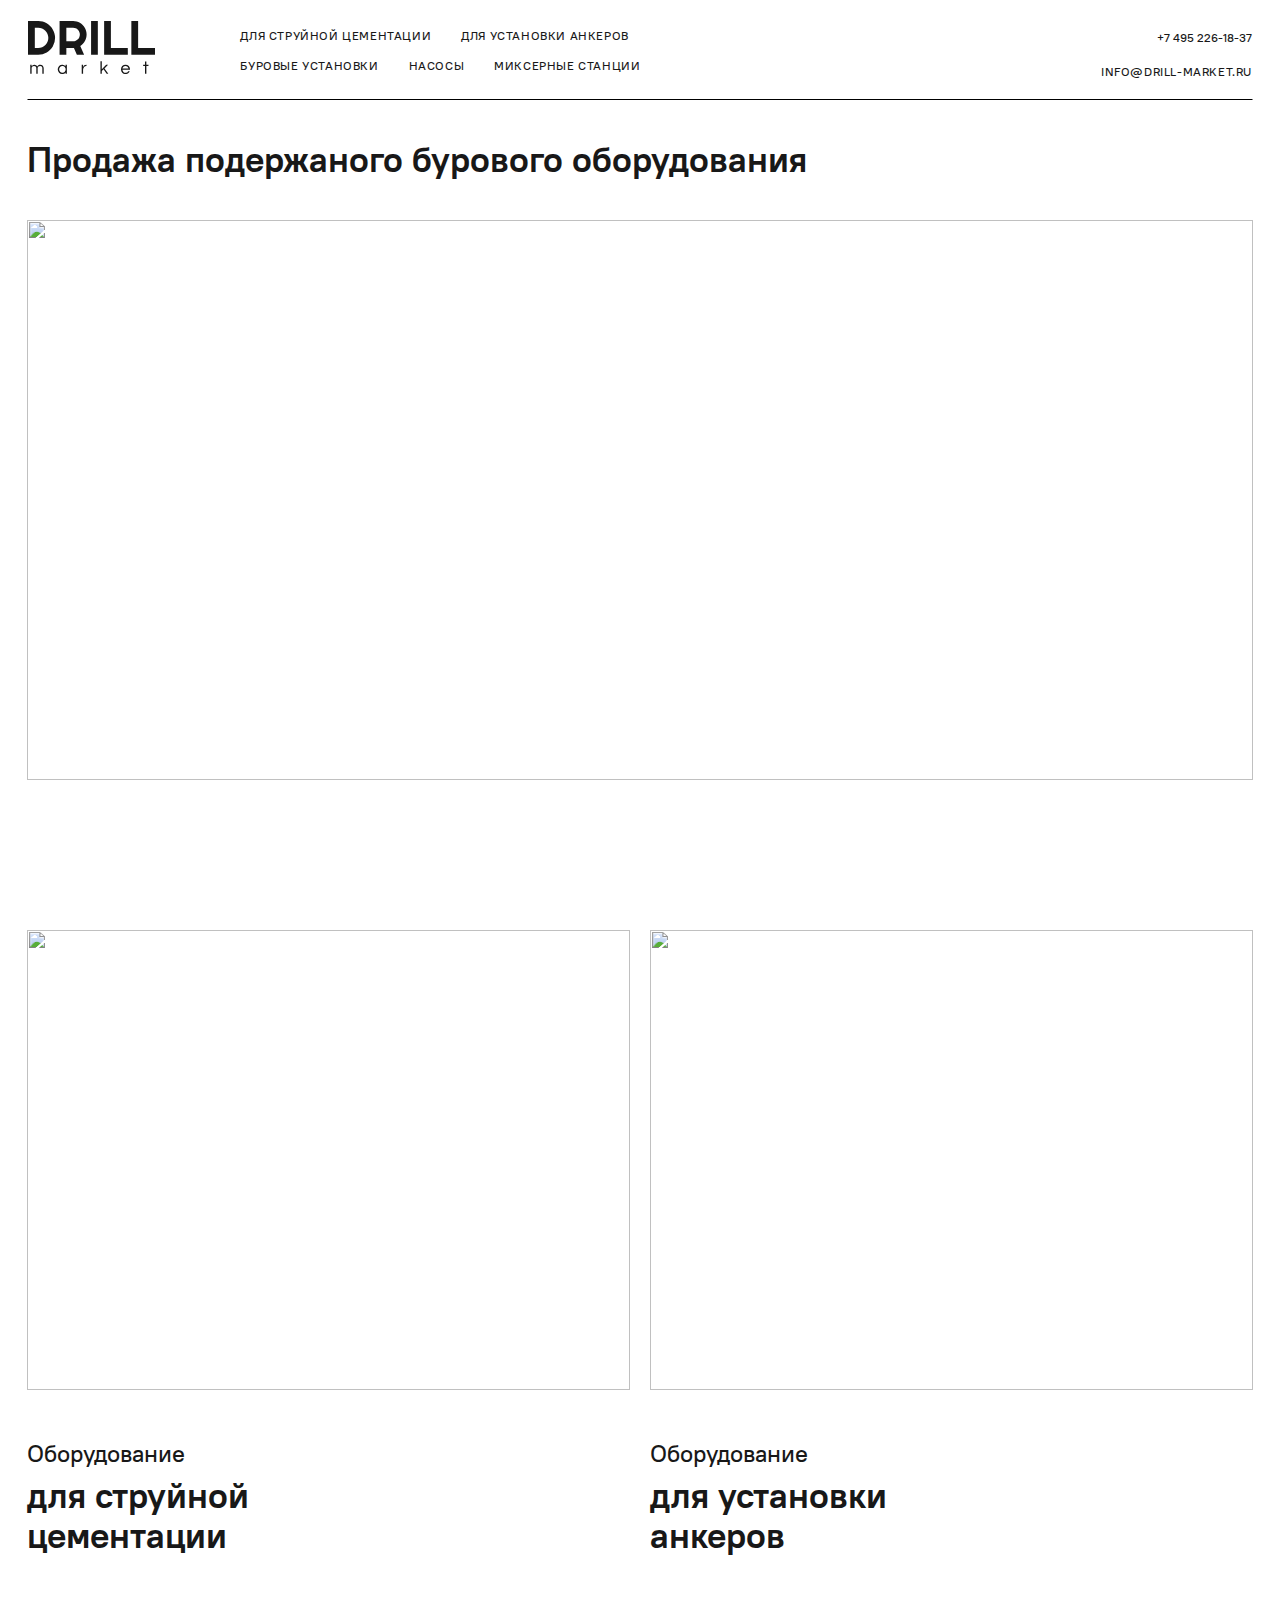
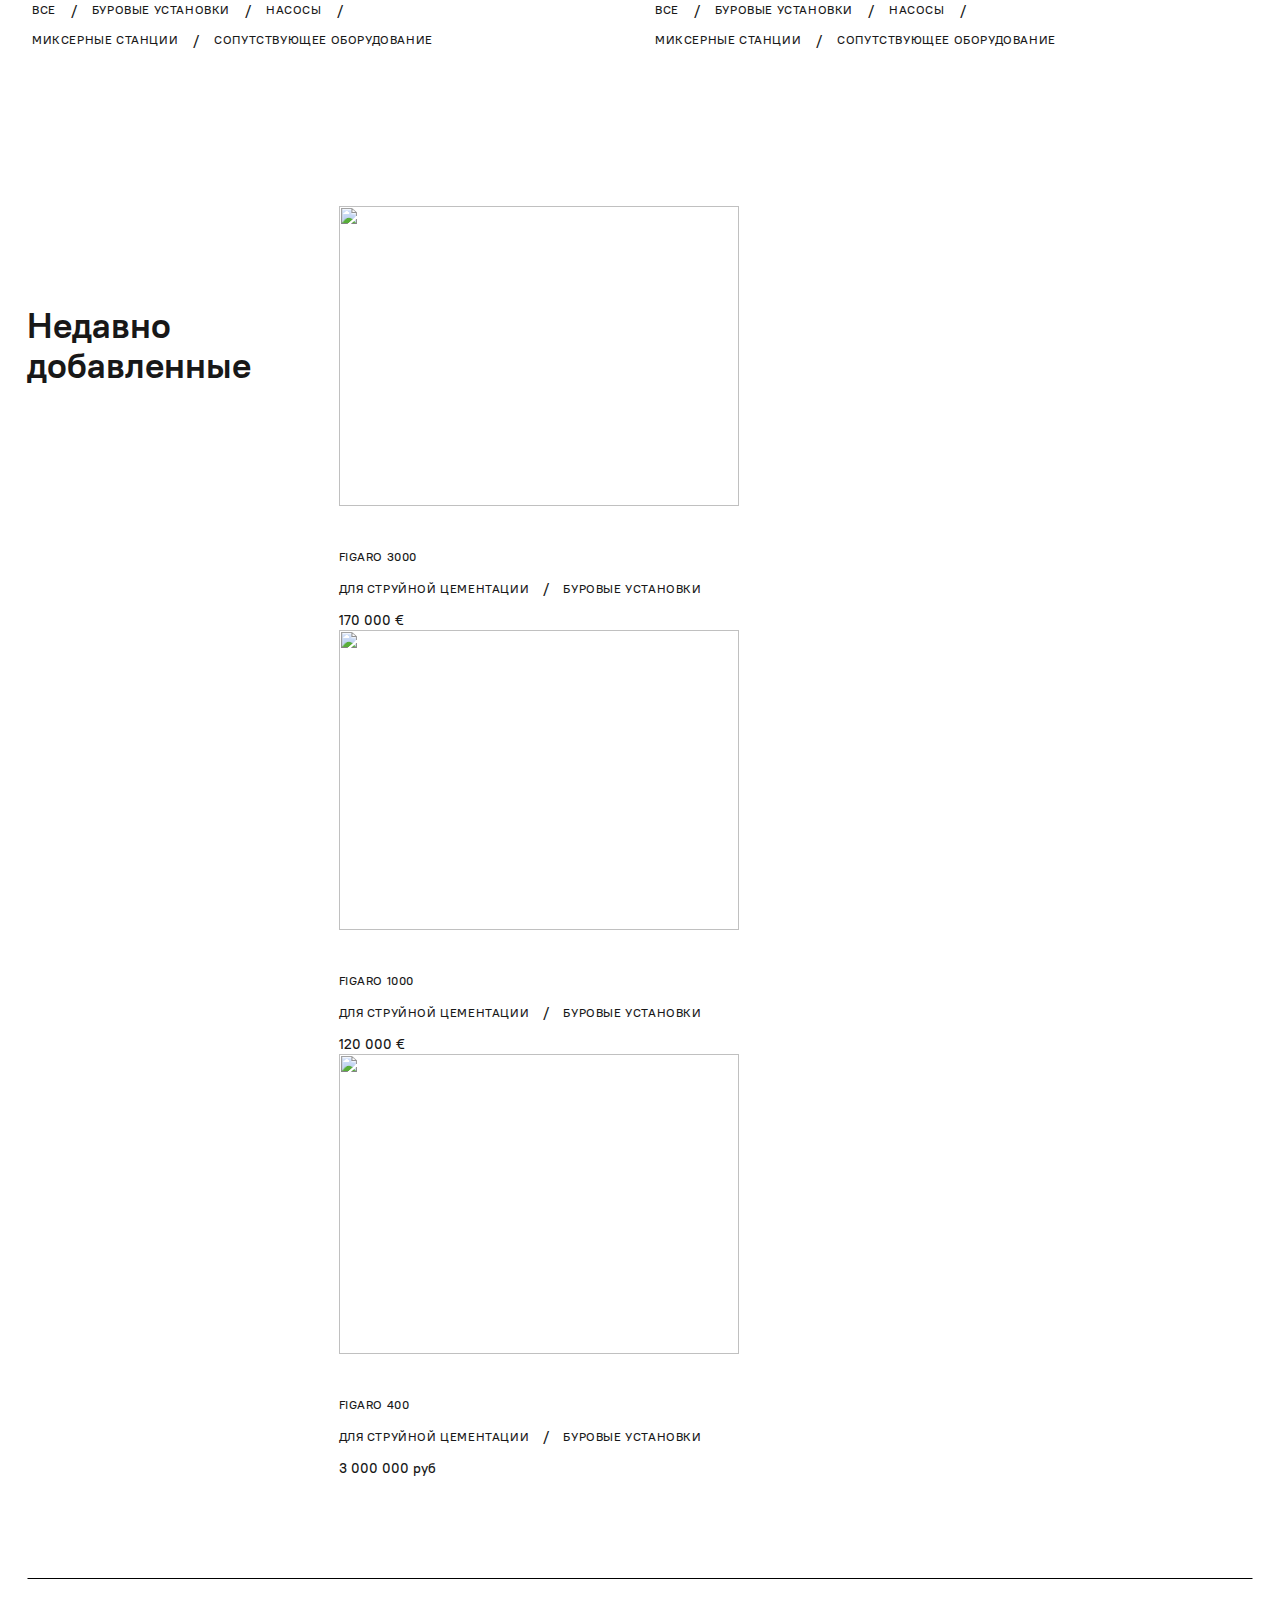
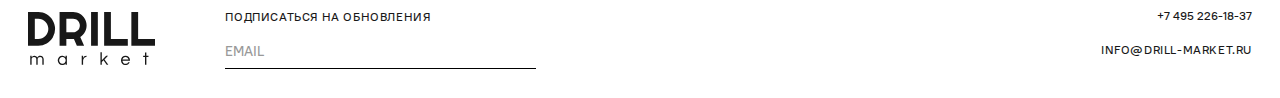
==== index.html @ 570e1c12 "Каталог для маленьких экранов." ====
<!DOCTYPE html>
<html lang="en">
  <head>
    <meta charset="utf-8">
    <meta http-equiv="X-UA-Compatible" content="IE=edge">
    <meta name="viewport" content="width=device-width, initial-scale=1">

	  <title>Drill market</title>

    <!-- Bootstrap -->  
    <link href="css/bootstrap.min.css" rel="stylesheet">
    <link href="css/site.css" rel="stylesheet">
    <link rel="stylesheet" type="text/css" href="css/slick.css">    <!-- карусель -->
    <link rel="stylesheet" type="text/css" href="css/slick-theme.css">   
    <link rel="stylesheet" type="text/css" href="css/modal-slider.css"> <!-- для модального меню -->

    <!-- HTML5 Shim and Respond.js for IE8 support of HTML5 elements and media queries -->  
    <!-- Предупреждение: Respond.js не работает при просмотре страницы через файл:// -->  
    <!--[if lt IE 9]>
 <script src="https://oss.maxcdn.com/html5shiv/3.7.3/html5shiv.min.js"></script >
 <script src="https://oss.maxcdn.com/respond/1.4.2/respond.min.js"></script>
 <![endif]-->  
  </head>
  <body>
    <!-- хедер -->
    <div class="container">
      <div class="navbar header">
        <div class="row">
            <div class="col col-xs-4 col-md-2">
              <a href="./index.html">
                <img class="logo" src="./icons/Logo.svg" alt="DRILL">
              </a>      
            </div>

            <!-- расписанное меню - для большого экрана -->
            <div class="col col-md-8 more-1024">
              <div class="row">
                <ul class="navbar-nav nav">
                  <li class=""><a class="nav-link yellow-hover" href="./section.html?work=1">Для струйной цементации</a></li>
                  <li class=""><a class="nav-link yellow-hover" href="./section.html?work=2">Для установки анкеров</a></li>
                </ul>
              </div>

              <div class="row">           
                <ul class="navbar-nav nav">
                  <li class="nav-item"><a class="nav-link yellow-hover" href="./section.html?tool=1">Буровые установки</a></li>
                  <li class="nav-item"><a class="nav-link yellow-hover" href="./section.html?tool=2">Насосы</a></li>
                  <li class="nav-item"><a class="nav-link yellow-hover" href="./section.html?tool=3">Миксерные станции</a></li>
                </ul>                
              </div>
            </div>

            <!-- кнопка меню - для маленького экрана -->
            <div class="col col-xs-offset-7 col-xs-1 col-sm-offset-0 col-sm-4 less-1024 text-center">
              <div class="row margin-top-10">
                <a data-toggle="modal" data-target="#menuModal"><img src="./icons/burger.svg" alt="Menu" /></a>
              </div>
            </div>         

            <div class="col col-xs-4 col-md-2 text-right padding-right-20 more-640">
              <div class="row">
                <h6>+7 495 226-18-37</h6>
              </div>
              <div class="row">
                <h6 class="nav-link">info@drill-market.ru</h6>
              </div>
            </div>
        </div>
      </div>

      <div class="row less-640">
        <div class="col col-xs-6">
          <h6 class="nav-link">info@drill-market.ru</h6>
        </div>
        <div class="col col-xs-6 text-right">
          <h6>+7 495 226-18-37</h6>
        </div>        
      </div>
    </div>
      

    <!-- главная картинка -->
    <div class="container">
      <div class="row">
        <div class="col col-xs-12">
          <h1>Продажа подержаного бурового оборудования</h1>
        </div>
      </div>
      <div class="row">
        <div class="col col-xs-12">
          <img class="img-main margin-top-30" src="./images/photo-main.jpg" alt="">
        </div>
      </div>      
    </div>

    <!-- чистое поле -->
    <div class="container margin-top-150"></div>


    <!-- разделы -->
    <div class="container">
        <div class="row">

          <div class="col col-xs-12 col-md-6">
            <div class="row">
              <div class="col col-xs-12">
                <a href="./section.html?work=1"><img class="img-section" src="./images/photo-section-1.jpg" alt=""></a>
              </div>
            </div>

            <div class="row margin-top-50">
              <div class="col col-xs-12 col-md-6">
                <h3 class="margin-top-0">Оборудование</h3>
                <h1 class="margin-top-10">для&nbsp;струйной<br/>цементации</h1>
              </div>
            </div>

            <div class="col col-xs-12 padding-left-0">
              <div class="row margin-top-30">
                <ul class="navbar-nav nav">
                  <li class=""><a class="nav-link yellow-hover" href="./section.html?work=1">Все</a></li>
                  <li><a class="separator">/</a></li>
                  <li class=""><a class="nav-link yellow-hover" href="./section.html?work=1&tool=1">Буровые установки</a></li>
                  <li><a class="separator">/</a></li>
                  <br class="less-640" />
                  <li class="nav-item"><a class="nav-link yellow-hover" href="./section.html?work=1&tool=2">Насосы</a></li>
                  <li><a class="separator">/</a></li>
                  <br class="more-640" />
                  <li class="nav-item"><a class="nav-link yellow-hover" href="./section.html?work=1&tool=3">Миксерные станции</a></li>
                  <li><a class="separator">/</a></li>
                  <br class="less-640" />
                  <li class="nav-item"><a class="nav-link yellow-hover" href="./section.html?work=1&tool=4">Сопутствующее оборудование</a></li>
                </ul>
              </div>                
            </div>
              
          </div>
          
          <!-- между разделами - для маленьких экранов нужен отступ по высоте -->
          <div class="col col-xs-12 less-1024 margin-top-100"></div>

          <div class="col col-xs-12 col-md-6">
            <div class="row">
              <div class="col col-xs-12">
                <a href="./section.html?work=2"><img class="img-section" src="./images/photo-section-2.jpg" alt=""></a>
              </div>
            </div>

            <div class="row margin-top-50">
              <div class="col col-xs-12 col-md-6">
                <h3 class="margin-top-0">Оборудование</h3>
                <h1 class="margin-top-10">для&nbsp;установки<br/>анкеров</h1>            
              </div>
            </div>

            <div class="row margin-top-30">
              <div class="col col-xs-12 padding-left-0">
                <ul class="navbar-nav nav">
                  <li class=""><a class="nav-link yellow-hover" href="./section.html?work=2">Все</a></li>
                  <li><a class="separator">/</a></li>
                  <li class=""><a class="nav-link yellow-hover" href="./section.html?work=2&tool=1">Буровые установки</a></li>
                  <li><a class="separator">/</a></li>
                  <br class="less-640" />
                  <li class="nav-item"><a class="nav-link yellow-hover" href="./section.html?work=2&tool=2">Насосы</a></li>
                  <li><a class="separator">/</a></li>
                  <br class="more-640" />
                  <li class="nav-item"><a class="nav-link yellow-hover" href="./section.html?work=2&tool=3">Миксерные станции</a></li>
                  <li><a class="separator">/</a></li>
                  <br class="less-640" />
                  <li class="nav-item"><a class="nav-link yellow-hover" href="./section.html?work=2&tool=4">Сопутствующее оборудование</a></li>
                </ul>
              </div>
            </div>
            
          </div>

        </div>
      </div>

  
    <!-- карусель -->
    <div class="col col-xs-12 more-1024 margin-top-150"></div> <!-- отступ по высоте для больших экранов -->

    <div class="container">
      <div class="row">
        <div class="col col-xs-12 col-md-3 margin-top-80">
          <h1>Недавно добавленные</h1>
        </div>

        <div class="col col-xs-12 col-md-9">
          <section class="variable slider">

            <div>
              <a href="#1">
                <img src="./images/products/Figaro3000.png" class="img-responsive img-product">
              </a>
              <div class="margin-top-40">
                <a class="nav-link yellow-hover" href="./product.html?id=1">Figaro 3000</a>
              </div>
              <div class="with-label margin-top-12">
                <a class="nav-link yellow-hover" href="#">Для струйной цементации</a>
                <a class="separator">/</a>
                <a class="nav-link yellow-hover" href="#">буровые установки</a>
              </div>
              <div class="margin-top-12">
                <a class="separator" href="#">170 000 €</a>
              </div>
            </div>

            <div>
              <a href="#1">
                <img src="./images/products/Figaro1000.png" class="img-responsive img-product">
              </a>
              <div class="margin-top-40">
                <a class="nav-link yellow-hover" href="./product.html?id=2">Figaro 1000</a>
              </div>
              <div class="with-label margin-top-12">
                <a class="nav-link yellow-hover" href="#">Для струйной цементации</a>
                <a class="separator">/</a>
                <a class="nav-link yellow-hover" href="#">буровые установки</a>
              </div>
              <div class="margin-top-12">
                <a class="separator" href="#">120 000 €</a>
              </div>
            </div>

            <div>
              <a href="#1">
                <img src="./images/products/Figaro400.png" class="img-responsive img-product">
              </a>
              <div class="margin-top-40">
                <a class="nav-link yellow-hover" href="./product.html?id=3">Figaro 400</a>
              </div>
              <div class="with-label margin-top-12">
                <a class="nav-link yellow-hover" href="#">Для струйной цементации</a>
                <a class="separator">/</a>
                <a class="nav-link yellow-hover" href="#">буровые установки</a>
              </div>
              <div class="margin-top-12">
                <a class="separator" href="#">3 000 000 руб</a>
              </div>
            </div>

            <!--
            <div>
              <a href="#1">
                <img src="http://placehold.it/300/8bc34a/000000" class="img-responsive img-product">
              </a>
              <div class="margin-top-40">
                <a class="nav-link yellow-hover" href="#">Краткое наименование</a>
              </div>
              <div class="with-label margin-top-12">
                <a class="nav-link yellow-hover" href="#">Тип работ</a>
                <a class="separator">/</a>
                <a class="nav-link yellow-hover" href="#">Тип оборудования</a>
              </div>
              <div class="margin-top-12">
                <a class="separator" href="#">ЦЕНА €</a>
              </div>                  
            </div>
            -->
          </section>
        </div>
      </div>
    </div>
    <!----------------------------------------------------------------------------------->


    <!-- футер -->
    <div class="container margin-top-100">
      <div class="navbar footer">

        <div class="row less-640 margin-bottom-50">
          <div class="col col-xs-6">
            <h6 class="nav-link">info@drill-market.ru</h6>
          </div>
          <div class="col col-xs-6 text-right">
            <h6>+7 495 226-18-37</h6>
          </div>        
        </div>

        <div class="row">
          <div class="col col-xs-4 col-md-2 more-640">
            <a href="#">
              <img class="logo" src="./icons/Logo.svg" alt="DRILL">
            </a>     
          </div>

          <div class="col col-xs-offset-1 col-xs-10 col-sm-offset-0 col-sm-4 col-md-3">
            <div class="row">
              <h6 class="nav-link">Подписаться на обновления</h6>
            </div>

            <div class="row">
              <div class="input-group">
                <input type="email" class="form-control material-input" id="input-email" placeholder="EMAIL">
                <span class="input-group-btn material-input">
                  <a href="#" class="nav-link btn btn-secondary"><img src="icons/arrow.svg" alt="" /></a>
                </span>
              </div>
            </div>
          </div>

          <div class="col col-xs-4 col-md-offset-5 col-md-2 text-right padding-right-20 more-640">
            <div class="row">
              <h6>+7 495 226-18-37</h6>
            </div>
            <div class="row">
              <h6 class="nav-link">info@drill-market.ru</h6>
            </div>
          </div>
        </div>

        <!-- эмблема для маленьких экранов -->
        <div class="row less-640 margin-top-50 margin-bottom-20">
          <div class="col col-xs-12 text-center">
            <a href="#">
              <img class="logo" src="./icons/Logo.svg" alt="DRILL">
            </a>     
          </div>
        </div>

      </div>
    </div>
	
  
    <!-- Modal -->
    <div class="modal left fade" id="menuModal" tabindex="-1" role="dialog" aria-labelledby="menuModalLabel">
      <div class="modal-dialog" role="document">
        <div class="modal-content">
          
          <!-- хедер модального окна -->
          <div class="container">
            <div class="row modal-header">

              <div class="col col-xs-6 col-sm-4">
                <img class="logo" src="./icons/Logo.svg" alt="DRILL">
              </div>

              <div class="col col-xs-offset-5 col-xs-1 col-sm-offset-0 col-sm-4 text-center">
                <div class="row margin-top-10">
                  <a data-direction='left' data-dismiss="modal" aria-label="Close"><img src="icons/close.svg" alt="Close" /></a>
                </div>
              </div>

              <div class="col col-sm-4 text-right padding-right-20 more-640">
                <div class="row">
                  <h6>+7 495 226-18-37</h6>
                </div>
                <div class="row">
                  <h6 class="nav-link">info@drill-market.ru</h6>
                </div>
              </div>              

            </div>

            <div class="row less-640">
              <div class="col col-xs-6">
                <h6 class="nav-link">info@drill-market.ru</h6>
              </div>
              <div class="col col-xs-6 text-right">
                <h6>+7 495 226-18-37</h6>
              </div>        
            </div>
          </div>

          <!-- содержимое модального окна -->
          <div class="container more-640">
            <div class="row">
                <h1><a class="none yellow-hover" href="./section.html?work=1">Для струйной цементации</a></h1>
                <h1 class="margin-top-30"><a class="none yellow-hover" href="./section.html?work=2">Для установки анкеров</a></h1>   

                <h1 class="margin-top-50"><a class="none yellow-hover" href="./section.html?tool=1">Буровые установки</a></h1>
                <h1 class="margin-top-30"><a class="none yellow-hover" href="./section.html?tool=2">Насосы</a></h1>
                <h1 class="margin-top-30"><a class="none yellow-hover" href="./section.html?tool=3">Миксерные станции</a></h1>
            </div>
          </div>

          <div class="container margin-top-40 less-640">
            <div class="row">
              <div class="col col-xs-12">
                <h4><a class="none yellow-hover" href="./section.html?work=1">Для струйной цементации</a></h4>
                <h4 class="margin-top-20"><a class="none yellow-hover" href="./section.html?work=2">Для установки анкеров</a></h4>

                <h4 class="margin-top-40"><a class="none yellow-hover" href="./section.html?tool=1">Буровые установки</a></h4>
                <h4 class="margin-top-20"><a class="none yellow-hover" href="./section.html?tool=2">Насосы</a></h4>
                <h4 class="margin-top-20"><a class="none yellow-hover" href="./section.html?tool=3">Миксерные станции</a></h4>
              </div>
            </div>
          </div>

          <!-- футер модального окна -->
          <div class="container">
            <div class="row site-modal-footer">

                <div class="col col-xs-offset-1 col-xs-10 col-sm-offset-0 col-sm-6">
                  <div class="row">
                    <h6 class="nav-link">Подписаться на обновления</h6>
                  </div>
      
                  <div class="row">
                    <div class="input-group">
                      <input type="email" class="form-control material-input" id="input-email" placeholder="EMAIL">
                      <span class="input-group-btn material-input">
                        <a href="#" class="nav-link btn btn-secondary"><img src="icons/arrow.svg" alt="" /></a>
                      </span>
                    </div>
                  </div>
                </div>

            </div>
          </div>

        </div><!-- modal-content -->
      </div><!-- modal-dialog -->
    </div><!-- modal -->

	
    <script src="js/jquery-1.12.4.min.js"></script>
    <script src="js/bootstrap.min.js"></script>
    <script src="js/slick.min.js" type="text/javascript" charset="utf-8"></script>
    
    <script>
      $(document).ready(function(){
          $('.carousel').carousel({
            interval: false
          })


          $('.multi-item-carousel .item').each(function(){
            var next = $(this).next();
            if (!next.length) {
              next = $(this).siblings(':first');
            }
            next.children(':first-child').clone().appendTo($(this));
            
            if (next.next().length>0) {
              next.next().children(':first-child').clone().appendTo($(this));
            } else {
              $(this).siblings(':first').children(':first-child').clone().appendTo($(this));
            }
          });

          $(".variable").slick({
            slidesToShow: 2,
            slidesToScroll: 1,            
            dots: false,
            arrows: false,
            infinite: true,
            variableWidth: true,
            swipeToSlide: true
          });

      });   
    </script>
  </body>
</html>
---- css/site.css ----
.logo {
    height: 53px;
    width: 127px;
}

.footer .logo {
    margin-top: 13px;
}

.header {
    border-bottom: solid black 1px;
    border-radius: 0px;
    height: 100px;
    padding-top: 20px;
}

.footer {
    border-top: solid black 1px;
    border-radius: 0px;
    height: 100px;
    padding-top: 20px;
}

.header .navbar-brand,
.footer .navbar-brand {
    padding-left: 0px;
}

hr {
    border-color: black;
    margin-bottom: 0px;
}

img {
    object-fit: cover;
}

.img-main { /* для большого экрана */
    height: 560px;
    width: 100%;
}

.img-section { /* для большого экрана */
    height: 460px;
    width: 100%;
}

.img-product,
.carousel-inner>.item>img.img-product { /* для большого экрана */
    height: 300px;
    width: 400px;
}

.img-product-details { /* для большого экрана */
    height: 500px;
    width: 100%;
}

.carousel-control {
    height: 300px;
}

.nav-link {
    color: #181818;
    line-height: normal;
    letter-spacing: 0.05em;
    text-transform: uppercase;
    font-size: 12px;
}

.none {
    text-decoration: none;
    color: #181818;
    background-color: inherit;    
}

.none-focus:focus,
.filter-list>li>a.none-focus:focus,
.navbar-nav>li>a.none-focus:focus {
    text-decoration: none;
    color: #181818;
    background-color: inherit;
}

.none-hover:hover,
.filter-list>li>a.none-hover:hover,
.navbar-nav>li>a.none-hover:hover {
    text-decoration: none;
    color: #181818;
    background-color: inherit;
}

.yellow-hover,
.filter-list>li>a.yellow-hover,
.navbar-nav>li>a.yellow-hover {
	background-image: url('../images/sprites/sprite-highlight-v3.png');
	background-position: -5.26316%;
	background-repeat: no-repeat;
	background-size: 2000% 1.25em;
}

h1>a.yellow-hover {
    background-size: 2000% 0.5em;
}

h4>a.yellow-hover {
    background-size: 2000% 1em;
}

.yellow-hover:hover,
.filter-list>li>a.yellow-hover:hover,
.navbar-nav>li>a.yellow-hover:hover {
	-webkit-animation: play .25s steps(20) 1 forwards;
    animation: play .25s steps(20) 1 forwards; 
    
    text-decoration: none;
    color: #181818;
    background-color: inherit;
}

@-webkit-keyframes play {
	0% {
		background-position: -5.26316%
	}
	to {
		background-position: 100%
	}
}

@keyframes play {
	0% {
		background-position: -5.26316%
	}
	to {
		background-position: 100%
	}
}

.separator,
.navbar-nav>li>a.separator {
    padding-left: 0px;
    padding-right: 0px;
    color: #181818;
}

.separator:hover,
.navbar-nav>li>a.separator:hover {
    background-color: inherit;
    color: #181818;
    text-decoration: none;
}


.with-label .separator {
    padding-left: 10px;
    padding-right: 10px;
}

.navbar-nav>li>a {
    margin-top: 5px;
    margin-bottom: 5px;
    padding-top: 0;
    padding-bottom: 0;
}

.navbar-nav {
    float: left;
    margin: 0;
}

.navbar-nav>li {
    float: left;
}


h1 {
    font-weight: bold;
}

.material-input {
    border: none;
    border-bottom: solid black 1px;
    border-radius: 0px;
    box-shadow: none;
    padding: 0;
    height: 35.2px; /* ужасный костыль, но только так выравнивается с подчеркиванием глифа*/
}

.filter-list {
    border: none;
    box-shadow: none;
    list-style: none;
    padding-inline-start: 13px;
    padding-top: 10px;    
}

.filter-list>li>a {
    color: #181818;
    cursor: pointer;
}

.filter-list>li {
    list-style-image: url('../icons/list-off.svg');
    padding-top: 20px;
    text-transform: uppercase;
    font-size: 12px;
}

.filter-list>li.active {
    list-style-image: url('../icons/list-on.svg');
}

.filter-list>li.active>a {
	background-image: url('../images/sprites/sprite-highlight-v3.png');
	background-position: 100%;
	background-repeat: no-repeat;
	background-size: 2000% 1.25em;
}

.filter-btn {
    width: 60%;
    text-align: left;
    text-transform: uppercase;
    font-size: 12px;
}

.filter-btn .combo-btn {
    width: 10px;
    height: 8px;
    float: right;
    margin-top: 6px;
    background-image: url('../icons/selector\ down.svg');
}

.filter-btn .combo-btn.expanded {
    background-image: url('../icons/selector\ up.svg')
}

h1.product-name {
    text-transform: uppercase;
    margin-top: 7px;
}

.product-common {
    font-size: 12px;
    line-height: 15px;
    letter-spacing: 0.05em;
    text-transform: uppercase;
    padding-bottom: 10px;
    line-height: 3em;
}

.product-menu {
    border-top: solid black 1px;
    border-bottom: solid black 1px;
    padding-top: 10px;
    padding-bottom: 10px;
}

.product-menu >li>a {
    color: #181818;
    cursor: pointer;
}

ul.product-menu>li>a {
    padding-left: 10px;
}

.product-menu>li.active>a {
	background-image: url('../images/sprites/sprite-highlight-v3.png');
	background-position: 100%;
	background-repeat: no-repeat;
	background-size: 2000% 1.25em;
}

.product-price h4 {
    padding-top: 30px;
    border-top: solid black 1px;
}

.product-icon {
    margin-right: 20px;
    margin-bottom: 2px;    
}

.padding-left-0 {
    padding-left: 0px;
}

.padding-left-10 {
    padding-left: 10px;
}

.padding-right-20 {
    padding-right: 20px;
}

.margin-top-0 {
    margin-top: 0px;
}

.margin-top-10 {
    margin-top: 10px;
}

.margin-top-12 {
    margin-top: 12px;
}

.margin-top-30 {
    margin-top: 30px;
}

.margin-top-40 {
    margin-top: 40px;
}

.margin-top-50 {
    margin-top: 50px;
}

.margin-top-80 {
    margin-top: 80px;
}

.margin-top-100 {
    margin-top: 100px;
}

.margin-top-150 {
    margin-top: 150px;
}

.margin-bottom-20 {
    margin-bottom: 20px;
}

.margin-bottom-40 {
    margin-bottom: 40px;
}

.margin-bottom-50 {
    margin-bottom: 50px;
}

.btn {
    font-size: 12px;
    width: 100%;
    text-transform: uppercase;
}

.site-btn-cancel {
    color: black;
    background-color: white;
    border-color: black;
}

.site-btn-ok {
    color: white;
    background-color: black;
    border-color: black;
}

.site-btn-cancel:hover {
    color: black;
}

.site-btn-ok:hover {
    color: white;
}

/******************************************************************************/
@media (max-width: 1024px) {
    .more-1024 {
        display: none;
    }
}

@media (min-width: 1024px) {
    .less-1024 {
        display: none;
    }
}

@media (max-width: 640px) {
    .more-640 {
        display: none;
    }
}

@media (min-width: 640px) {
    .less-640 {
        display: none;
    }
}

@media (min-width: 640px) {
    .pull-right-more-640 {
        float: right !important;
    }
}

@media (max-width: 640px) {
    .margin-top-50-less-640 {
        margin-top: 50px;
    }

    .margin-top-30-less-640 {
        margin-top: 50px;
    }    
}
---- css/modal-slider.css ----
/*******************************
* MODAL AS LEFT/RIGHT SIDEBAR
* Add "left" or "right" in modal parent div, after class="modal".
* Get free snippets on bootpen.com
*******************************/
.modal.left .modal-dialog,
.modal.right .modal-dialog {
    position: fixed;
    margin: auto;
    width: 100%;
    height: 100%;
    -webkit-transform: translate3d(0%, 0, 0);
        -ms-transform: translate3d(0%, 0, 0);
         -o-transform: translate3d(0%, 0, 0);
            transform: translate3d(0%, 0, 0);
}

.modal.left .modal-content,
.modal.right .modal-content {
    height: 100%;
    overflow-y: auto;
}

.modal.left .modal-body,
.modal.right .modal-body {
    padding: 15px 15px 80px;
}

/*Left*/
.modal.left.fade .modal-dialog{
    left: -100%;
    -webkit-transition: opacity 0.3s linear, left 0.3s ease-out;
       -moz-transition: opacity 0.3s linear, left 0.3s ease-out;
         -o-transition: opacity 0.3s linear, left 0.3s ease-out;
            transition: opacity 0.3s linear, left 0.3s ease-out;
}

.modal.left.fade.in .modal-dialog{
    left: 0;
}
    
/*Right*/
.modal.right.fade .modal-dialog {
    right: -100%;
    -webkit-transition: opacity 0.3s linear, right 0.3s ease-out;
       -moz-transition: opacity 0.3s linear, right 0.3s ease-out;
         -o-transition: opacity 0.3s linear, right 0.3s ease-out;
            transition: opacity 0.3s linear, right 0.3s ease-out;
}

.modal.right.fade.in .modal-dialog {
    right: 0;
}

/* ----- MODAL STYLE ----- */
.modal-content {
    border-radius: 0;
    border: none;
}

.modal-header {
    border-bottom: solid black 1px;
    border-radius: 0px;
    height: 100px;
    padding-top: 20px;
    margin-bottom: 20px;
}

.site-modal-footer {
    border-top: solid black 1px;
    border-radius: 0px;
    height: 100px;
    padding-top: 20px;
    position: fixed;
    bottom: 0px;
    margin-bottom: 30px;
}






.modal.fade:not(.in).left .modal-dialog {
    -webkit-transform: translate3d(-25%, 0, 0);
    transform: translate3d(-25%, 0, 0);
}
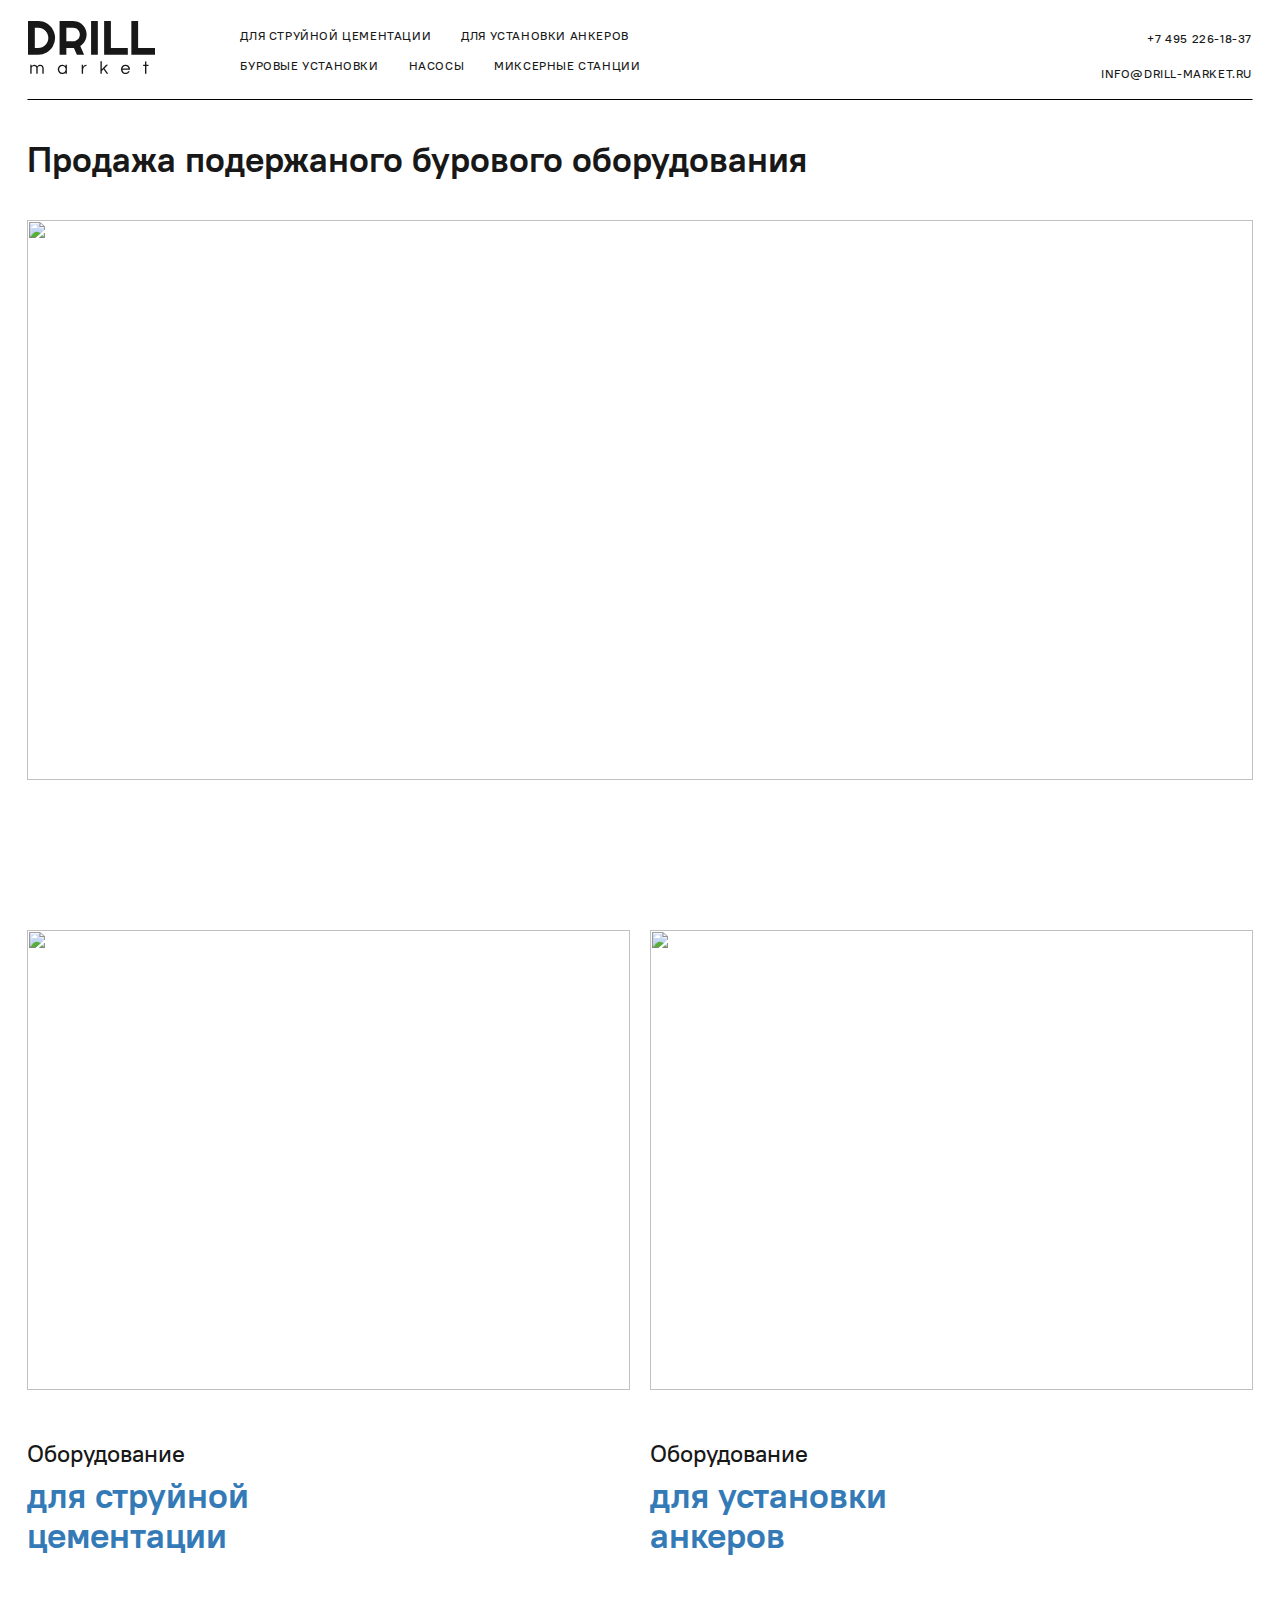
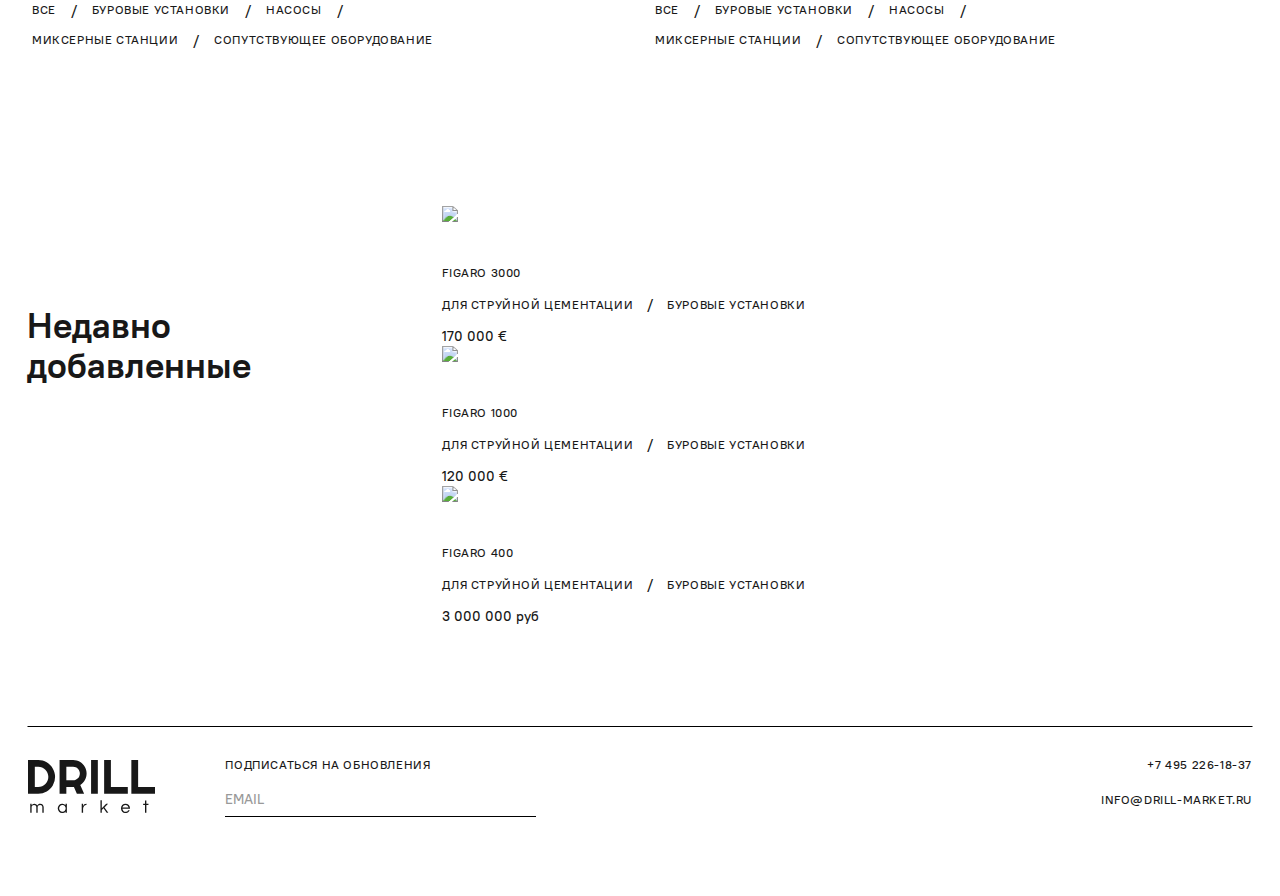
==== commit efab3b38: "карусель без отступов для маленьких экранов" ====
--- a/index.html
+++ b/index.html
@@ -24,9 +24,9 @@
   <body>
     <!-- хедер -->
     <div class="container">
-      <div class="navbar header">
+      <div class="navbar header padding-right-15-less-640">
         <div class="row">
-            <div class="col col-xs-4 col-md-2">
+            <div class="col col-xs-6 col-sm-4 col-md-2">
               <a href="./index.html">
                 <img class="logo" src="./icons/Logo.svg" alt="DRILL">
               </a>      
@@ -50,19 +50,27 @@
               </div>
             </div>
 
-            <!-- кнопка меню - для маленького экрана -->
-            <div class="col col-xs-offset-7 col-xs-1 col-sm-offset-0 col-sm-4 less-1024 text-center">
+            <!-- кнопка меню - для маленького экрана -->            
+            <div class="col col-xs-offset-7 col-xs-1 col-sm-offset-0 col-sm-4 less-1024 more-640 text-center">
               <div class="row margin-top-10">
                 <a data-toggle="modal" data-target="#menuModal"><img src="./icons/burger.svg" alt="Menu" /></a>
               </div>
             </div>         
+          
+
+          <!-- а это для очень маленького -->
+          <div class="col col-xs-offset-5 col-xs-1 col-sm-offset-0 col-sm-4 text-center less-640">
+            <div class="row margin-top-10">
+                <a data-toggle="modal" data-target="#menuModal"><img src="./icons/burger.svg" alt="Menu" /></a>
+            </div>
+          </div>          
 
             <div class="col col-xs-4 col-md-2 text-right padding-right-20 more-640">
               <div class="row">
-                <h6>+7 495 226-18-37</h6>
+                <h6><a class="nav-link none-focus yellow-hover" href="tel:+7 495 226-18-37">+7 495 226-18-37</a></h6>
               </div>
               <div class="row">
-                <h6 class="nav-link">info@drill-market.ru</h6>
+                <h6><a class="nav-link none-focus yellow-hover" href="mailto:info@drill-market.ru">info@drill-market.ru</a></h6>
               </div>
             </div>
         </div>
@@ -70,10 +78,10 @@
 
       <div class="row less-640">
         <div class="col col-xs-6">
-          <h6 class="nav-link">info@drill-market.ru</h6>
+          <h6><a class="nav-link none-focus yellow-hover" href="mailto:info@drill-market.ru">info@drill-market.ru</a></h6>
         </div>
         <div class="col col-xs-6 text-right">
-          <h6>+7 495 226-18-37</h6>
+          <h6><a class="nav-link none-focus yellow-hover" href="tel:+7 495 226-18-37">+7 495 226-18-37</a></h6>
         </div>        
       </div>
     </div>
@@ -83,12 +91,12 @@
     <div class="container">
       <div class="row">
         <div class="col col-xs-12">
-          <h1>Продажа подержаного бурового оборудования</h1>
+          <h1 class="font-24-less-640">Продажа подержаного бурового оборудования</h1>
         </div>
       </div>
       <div class="row">
         <div class="col col-xs-12">
-          <img class="img-main margin-top-30" src="./images/photo-main.jpg" alt="">
+          <img class="img-main margin-top-30 lol" src="./images/photo-main.jpg" alt="">
         </div>
       </div>      
     </div>
@@ -111,7 +119,7 @@
             <div class="row margin-top-50">
               <div class="col col-xs-12 col-md-6">
                 <h3 class="margin-top-0">Оборудование</h3>
-                <h1 class="margin-top-10">для&nbsp;струйной<br/>цементации</h1>
+                <h1 class="margin-top-10"><a class="none-focus yellow-hover" href="./section.html?work=1">для&nbsp;струйной<br/>цементации</a></h1>
               </div>
             </div>
 
@@ -149,7 +157,7 @@
             <div class="row margin-top-50">
               <div class="col col-xs-12 col-md-6">
                 <h3 class="margin-top-0">Оборудование</h3>
-                <h1 class="margin-top-10">для&nbsp;установки<br/>анкеров</h1>            
+                <h1 class="margin-top-10"><a class="none-focus yellow-hover" href="./section.html?work=2">для&nbsp;установки<br/>анкеров</a></h1>            
               </div>
             </div>
 
@@ -187,12 +195,12 @@
           <h1>Недавно добавленные</h1>
         </div>
 
-        <div class="col col-xs-12 col-md-9">
-          <section class="variable slider">
-
+        <div class="col col-xs-12 col-md-offset-1 col-md-8">
+
+          <section class="carousel-main slider margin-top-40-less-1024 more-640">
             <div>
-              <a href="#1">
-                <img src="./images/products/Figaro3000.png" class="img-responsive img-product">
+              <a href="./product.html?id=1">
+                <img src="./images/products/Figaro3000.png" class="img-responsive img-carousel">
               </a>
               <div class="margin-top-40">
                 <a class="nav-link yellow-hover" href="./product.html?id=1">Figaro 3000</a>
@@ -208,8 +216,8 @@
             </div>
 
             <div>
-              <a href="#1">
-                <img src="./images/products/Figaro1000.png" class="img-responsive img-product">
+              <a href="./product.html?id=2">
+                <img src="./images/products/Figaro1000.png" class="img-responsive img-carousel">
               </a>
               <div class="margin-top-40">
                 <a class="nav-link yellow-hover" href="./product.html?id=2">Figaro 1000</a>
@@ -225,8 +233,8 @@
             </div>
 
             <div>
-              <a href="#1">
-                <img src="./images/products/Figaro400.png" class="img-responsive img-product">
+              <a href="./product.html?id=3">
+                <img src="./images/products/Figaro400.png" class="img-responsive img-carousel">
               </a>
               <div class="margin-top-40">
                 <a class="nav-link yellow-hover" href="./product.html?id=3">Figaro 400</a>
@@ -244,7 +252,7 @@
             <!--
             <div>
               <a href="#1">
-                <img src="http://placehold.it/300/8bc34a/000000" class="img-responsive img-product">
+                <img src="http://placehold.it/300/8bc34a/000000" class="img-responsive img-carousel">
               </a>
               <div class="margin-top-40">
                 <a class="nav-link yellow-hover" href="#">Краткое наименование</a>
@@ -260,6 +268,63 @@
             </div>
             -->
           </section>
+
+          <!-- вторая карусель - с другими настройками для маленького экрана -->
+          <section class="carousel-little fullscreen slider margin-top-40-less-1024 less-640">
+              <div>
+                <a href="#1">
+                  <img src="./images/products/Figaro3000.png" class="img-responsive img-carousel">
+                </a>
+                <div class="margin-top-40">
+                  <a class="nav-link yellow-hover" href="./product.html?id=1">Figaro 3000</a>
+                </div>
+                <div class="with-label margin-top-12">
+                  <a class="nav-link yellow-hover" href="#">Для струйной цементации</a>
+                  <a class="separator">/</a>
+                  <a class="nav-link yellow-hover" href="#">буровые установки</a>
+                </div>
+                <div class="margin-top-12">
+                  <a class="separator" href="#">170 000 €</a>
+                </div>
+              </div>
+  
+              <div>
+                <a href="#1">
+                  <img src="./images/products/Figaro1000.png" class="img-responsive img-carousel">
+                </a>
+                <div class="margin-top-40">
+                  <a class="nav-link yellow-hover" href="./product.html?id=2">Figaro 1000</a>
+                </div>
+                <div class="with-label margin-top-12">
+                  <a class="nav-link yellow-hover" href="#">Для струйной цементации</a>
+                  <a class="separator">/</a>
+                  <a class="nav-link yellow-hover" href="#">буровые установки</a>
+                </div>
+                <div class="margin-top-12">
+                  <a class="separator" href="#">120 000 €</a>
+                </div>
+              </div>
+  
+              <div>
+                <a href="#1">
+                  <img src="./images/products/Figaro400.png" class="img-responsive img-carousel">
+                </a>
+                <div class="margin-top-40">
+                  <a class="nav-link yellow-hover" href="./product.html?id=3">Figaro 400</a>
+                </div>
+                <div class="with-label margin-top-12">
+                  <a class="nav-link yellow-hover" href="#">Для струйной цементации</a>
+                  <a class="separator">/</a>
+                  <a class="nav-link yellow-hover" href="#">буровые установки</a>
+                </div>
+                <div class="margin-top-12">
+                  <a class="separator" href="#">3 000 000 руб</a>
+                </div>
+              </div>
+            </section>
+
+
+
         </div>
       </div>
     </div>
@@ -267,15 +332,15 @@
 
 
     <!-- футер -->
-    <div class="container margin-top-100">
+    <div class="container margin-bottom-50 margin-top-100">
       <div class="navbar footer">
 
         <div class="row less-640 margin-bottom-50">
           <div class="col col-xs-6">
-            <h6 class="nav-link">info@drill-market.ru</h6>
+            <h6><a class="nav-link none-focus yellow-hover" href="mailto:info@drill-market.ru">info@drill-market.ru</a></h6>
           </div>
           <div class="col col-xs-6 text-right">
-            <h6>+7 495 226-18-37</h6>
+            <h6><a class="nav-link none-focus yellow-hover" href="tel:+7 495 226-18-37">+7 495 226-18-37</a></h6>
           </div>        
         </div>
 
@@ -303,10 +368,10 @@
 
           <div class="col col-xs-4 col-md-offset-5 col-md-2 text-right padding-right-20 more-640">
             <div class="row">
-              <h6>+7 495 226-18-37</h6>
-            </div>
-            <div class="row">
-              <h6 class="nav-link">info@drill-market.ru</h6>
+              <h6><a class="nav-link none-focus yellow-hover" href="tel:+7 495 226-18-37">+7 495 226-18-37</a></h6>
+            </div>
+            <div class="row">
+              <h6><a class="nav-link none-focus yellow-hover" href="mailto:info@drill-market.ru">info@drill-market.ru</a></h6>
             </div>
           </div>
         </div>
@@ -321,6 +386,8 @@
         </div>
 
       </div>
+
+      <div class="row margin-bottom-20 less-1024"></div>
     </div>
 	
   
@@ -345,10 +412,10 @@
 
               <div class="col col-sm-4 text-right padding-right-20 more-640">
                 <div class="row">
-                  <h6>+7 495 226-18-37</h6>
+                  <h6><a class="nav-link none-focus yellow-hover" href="tel:+7 495 226-18-37">+7 495 226-18-37</a></h6>
                 </div>
                 <div class="row">
-                  <h6 class="nav-link">info@drill-market.ru</h6>
+                  <h6><a class="nav-link none-focus yellow-hover" href="mailto:info@drill-market.ru">info@drill-market.ru</a></h6>
                 </div>
               </div>              
 
@@ -356,10 +423,10 @@
 
             <div class="row less-640">
               <div class="col col-xs-6">
-                <h6 class="nav-link">info@drill-market.ru</h6>
+                <h6><a class="nav-link none-focus yellow-hover" href="mailto:info@drill-market.ru">info@drill-market.ru</a></h6>
               </div>
               <div class="col col-xs-6 text-right">
-                <h6>+7 495 226-18-37</h6>
+                <h6><a class="nav-link none-focus yellow-hover" href="tel:+7 495 226-18-37">+7 495 226-18-37</a></h6>
               </div>        
             </div>
           </div>
@@ -373,6 +440,7 @@
                 <h1 class="margin-top-50"><a class="none yellow-hover" href="./section.html?tool=1">Буровые установки</a></h1>
                 <h1 class="margin-top-30"><a class="none yellow-hover" href="./section.html?tool=2">Насосы</a></h1>
                 <h1 class="margin-top-30"><a class="none yellow-hover" href="./section.html?tool=3">Миксерные станции</a></h1>
+                <h1 class="margin-top-30"><a class="none yellow-hover" href="./section.html?tool=4">Сопутствующее оборудование</a></h1>
             </div>
           </div>
 
@@ -385,6 +453,7 @@
                 <h4 class="margin-top-40"><a class="none yellow-hover" href="./section.html?tool=1">Буровые установки</a></h4>
                 <h4 class="margin-top-20"><a class="none yellow-hover" href="./section.html?tool=2">Насосы</a></h4>
                 <h4 class="margin-top-20"><a class="none yellow-hover" href="./section.html?tool=3">Миксерные станции</a></h4>
+                <h4 class="margin-top-20"><a class="none yellow-hover" href="./section.html?tool=4">Сопутствующее оборудование</a></h4>                
               </div>
             </div>
           </div>
@@ -422,26 +491,7 @@
     
     <script>
       $(document).ready(function(){
-          $('.carousel').carousel({
-            interval: false
-          })
-
-
-          $('.multi-item-carousel .item').each(function(){
-            var next = $(this).next();
-            if (!next.length) {
-              next = $(this).siblings(':first');
-            }
-            next.children(':first-child').clone().appendTo($(this));
-            
-            if (next.next().length>0) {
-              next.next().children(':first-child').clone().appendTo($(this));
-            } else {
-              $(this).siblings(':first').children(':first-child').clone().appendTo($(this));
-            }
-          });
-
-          $(".variable").slick({
+          $(".carousel-main").slick({
             slidesToShow: 2,
             slidesToScroll: 1,            
             dots: false,
@@ -451,6 +501,18 @@
             swipeToSlide: true
           });
 
+
+          $(".carousel-little").slick({
+            slidesToShow: 1,
+            slidesToScroll: 1,            
+            dots: true,
+            arrows: false,
+            infinite: true,
+            variableWidth: false,
+            swipeToSlide: true
+          });
+
+          
       });   
     </script>
   </body>
--- a/css/site.css
+++ b/css/site.css
@@ -410,5 +410,12 @@
     }    
 }
 
-
-
+@media (max-width: 1024px) {
+    .margin-top-50-less-1024 {
+        margin-top: 50px;
+    }  
+}
+
+
+
+
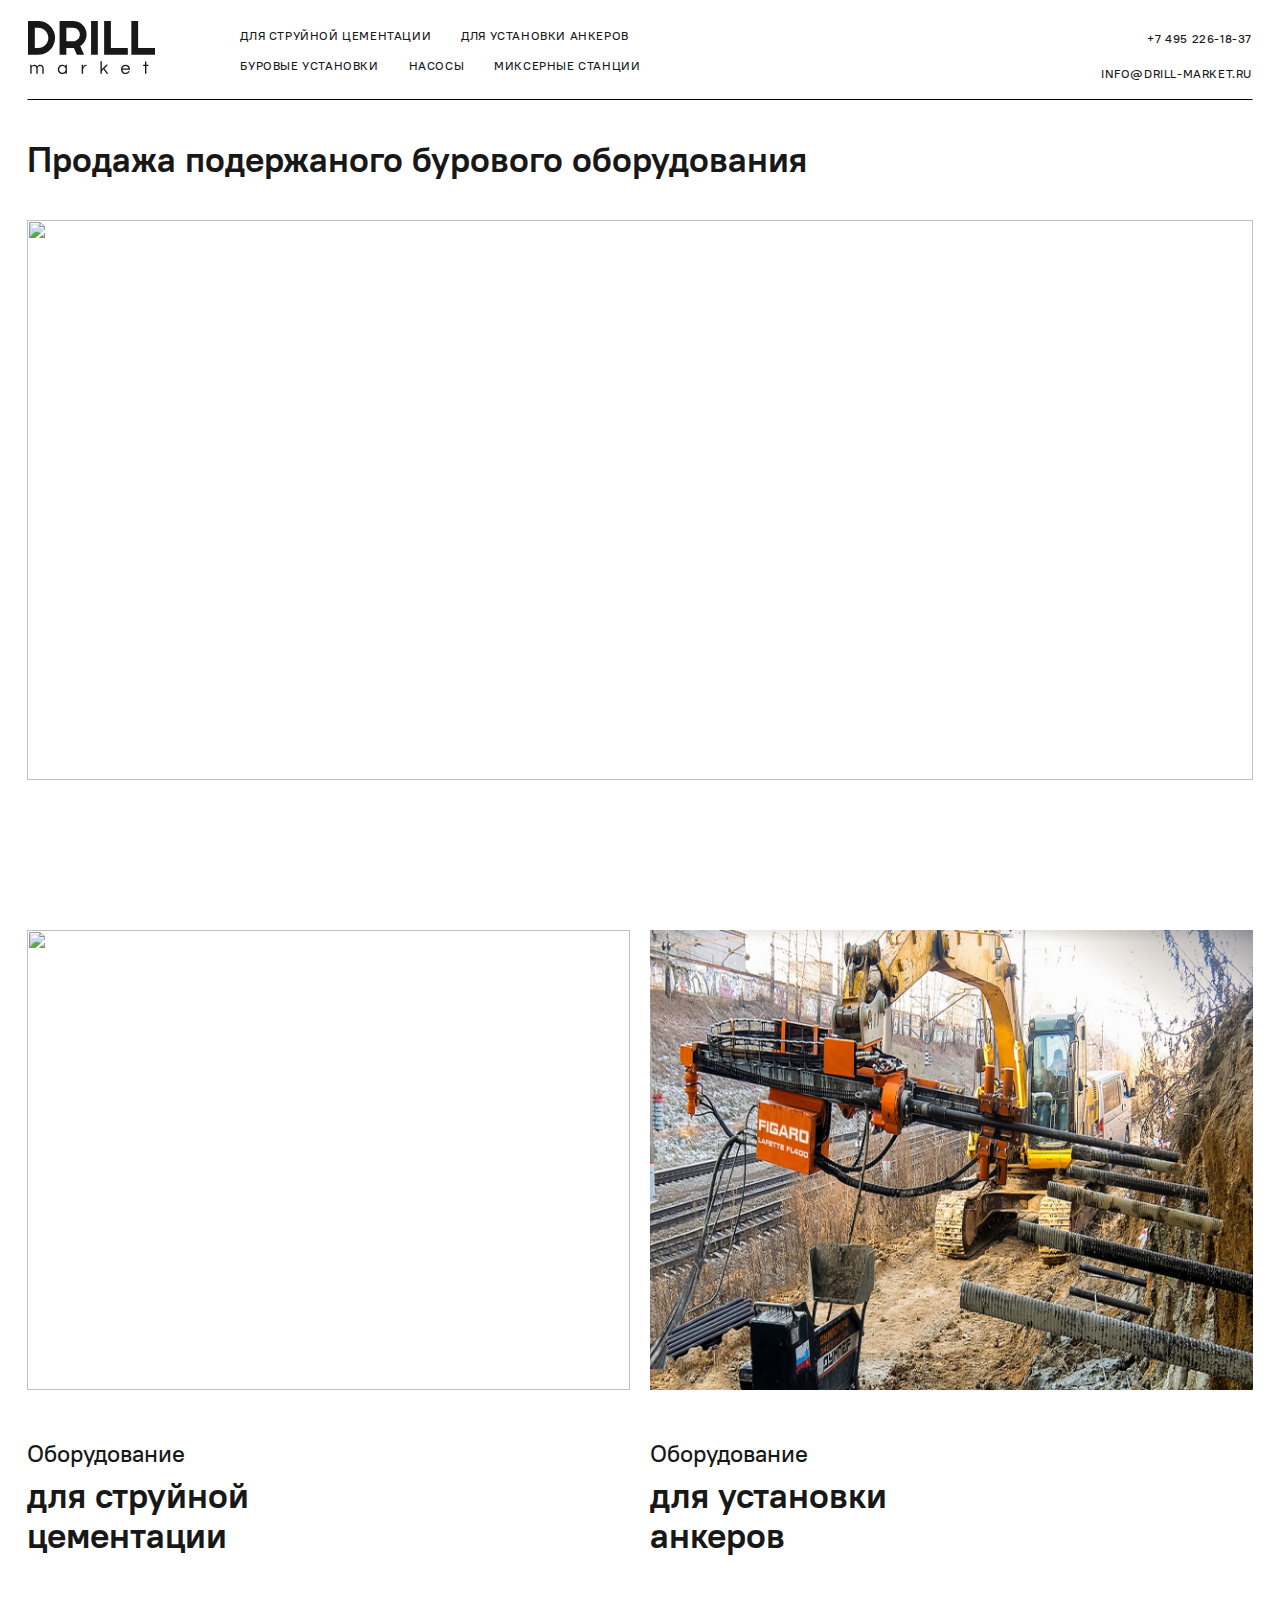
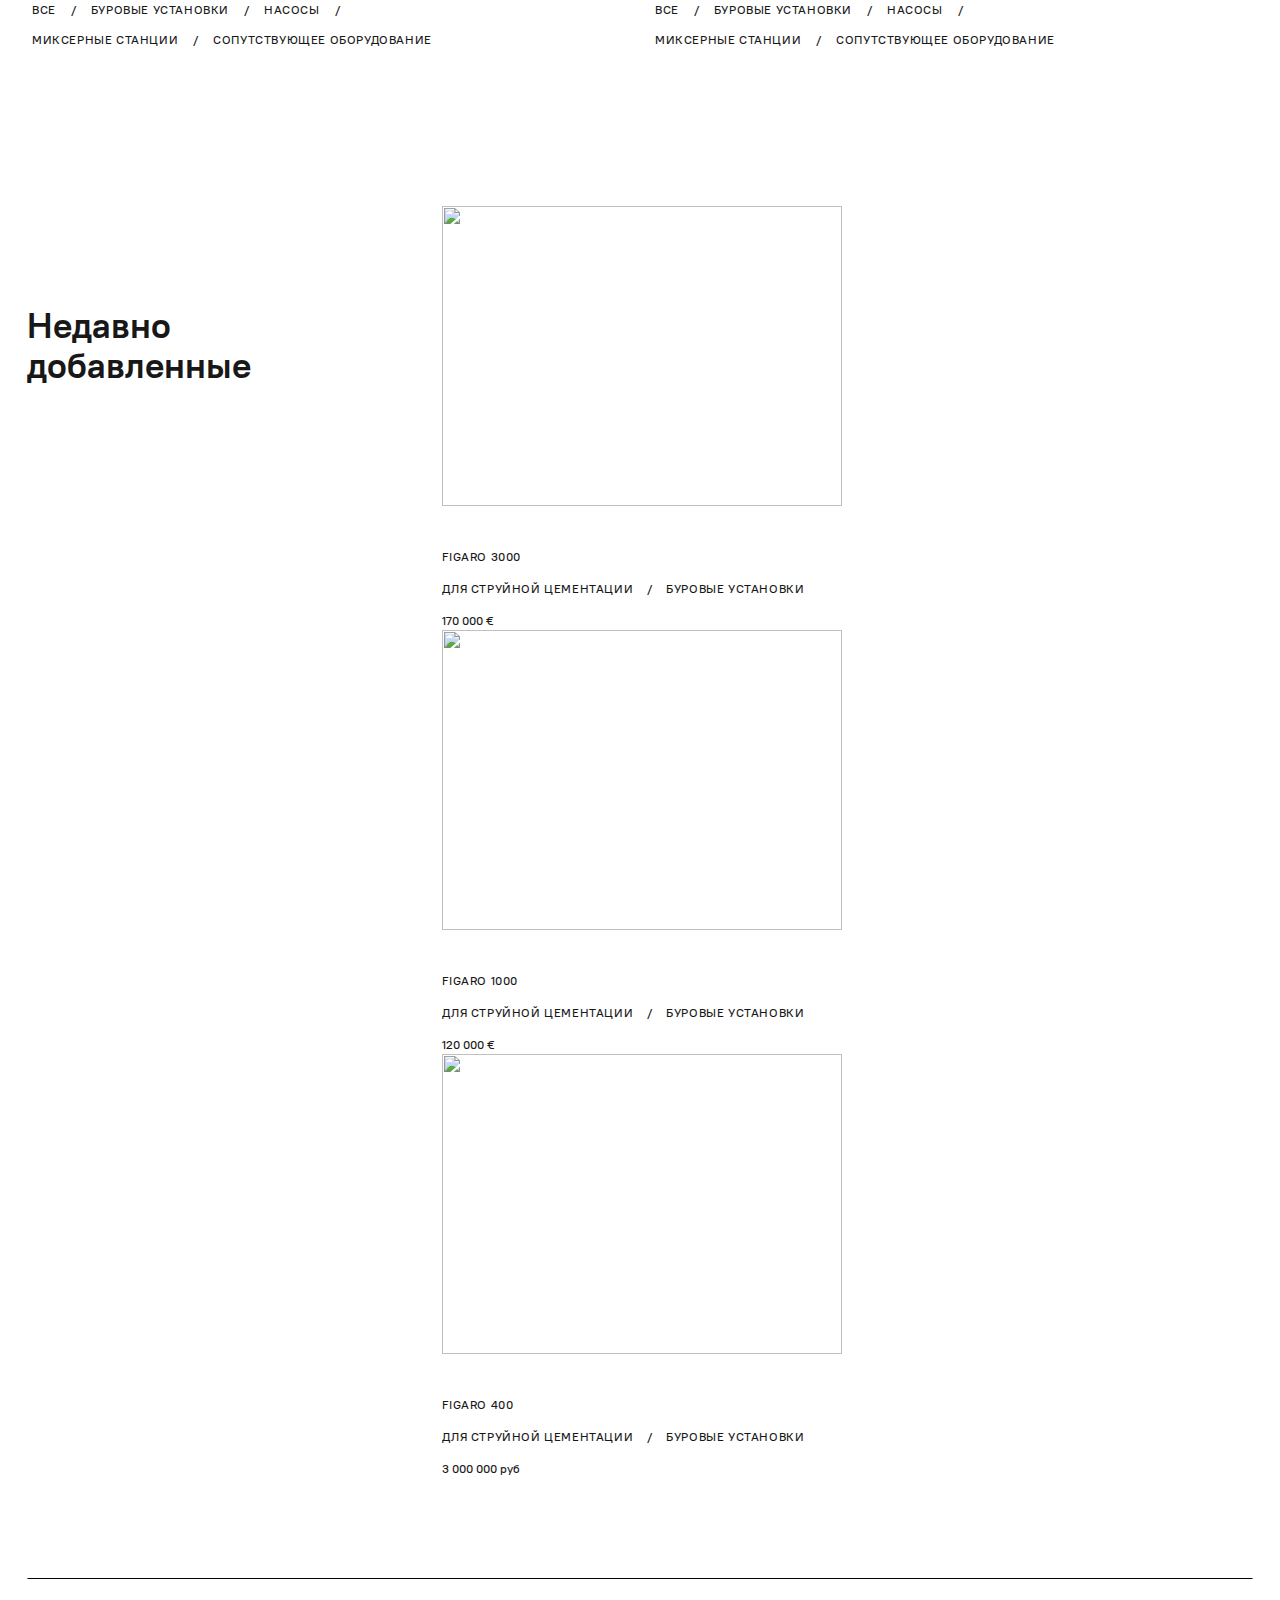
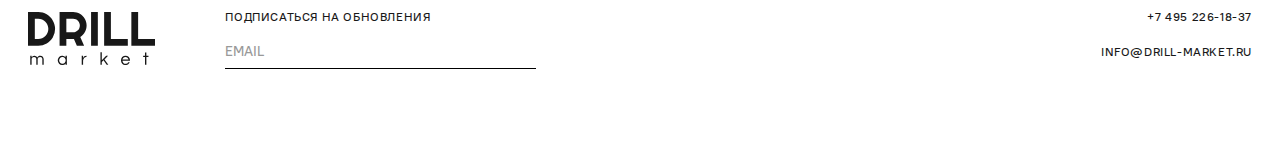
==== commit 19c8159b: "отступы в мобилке" ====
--- a/index.html
+++ b/index.html
@@ -346,9 +346,9 @@
 
         <div class="row">
           <div class="col col-xs-4 col-md-2 more-640">
-            <a href="#">
+            <a href="./index.html">
               <img class="logo" src="./icons/Logo.svg" alt="DRILL">
-            </a>     
+            </a>      
           </div>
 
           <div class="col col-xs-offset-1 col-xs-10 col-sm-offset-0 col-sm-4 col-md-3">
@@ -379,9 +379,9 @@
         <!-- эмблема для маленьких экранов -->
         <div class="row less-640 margin-top-50 margin-bottom-20">
           <div class="col col-xs-12 text-center">
-            <a href="#">
+            <a href="./index.html">
               <img class="logo" src="./icons/Logo.svg" alt="DRILL">
-            </a>     
+            </a>      
           </div>
         </div>
 
@@ -401,7 +401,9 @@
             <div class="row modal-header">
 
               <div class="col col-xs-6 col-sm-4">
-                <img class="logo" src="./icons/Logo.svg" alt="DRILL">
+                <a href="./index.html">
+                  <img class="logo" src="./icons/Logo.svg" alt="DRILL">
+                </a>   
               </div>
 
               <div class="col col-xs-offset-5 col-xs-1 col-sm-offset-0 col-sm-4 text-center">
--- a/css/site.css
+++ b/css/site.css
@@ -1,3 +1,11 @@
+a {
+    color: #181818;
+}
+
+a:hover {
+    color: #181818;
+}
+
 .logo {
     height: 53px;
     width: 127px;
@@ -33,27 +41,6 @@
 
 img {
     object-fit: cover;
-}
-
-.img-main { /* для большого экрана */
-    height: 560px;
-    width: 100%;
-}
-
-.img-section { /* для большого экрана */
-    height: 460px;
-    width: 100%;
-}
-
-.img-product,
-.carousel-inner>.item>img.img-product { /* для большого экрана */
-    height: 300px;
-    width: 400px;
-}
-
-.img-product-details { /* для большого экрана */
-    height: 500px;
-    width: 100%;
 }
 
 .carousel-control {
@@ -107,6 +94,10 @@
     background-size: 2000% 1em;
 }
 
+.modal-content h4 {
+    font-weight: bold;
+}
+
 .yellow-hover:hover,
 .filter-list>li>a.yellow-hover:hover,
 .navbar-nav>li>a.yellow-hover:hover {
@@ -141,6 +132,7 @@
     padding-left: 0px;
     padding-right: 0px;
     color: #181818;
+    font-size: 12px;
 }
 
 .separator:hover,
@@ -291,6 +283,10 @@
     padding-left: 10px;
 }
 
+.padding-right-10 {
+    padding-right: 10px;
+}
+
 .padding-right-20 {
     padding-right: 20px;
 }
@@ -299,6 +295,10 @@
     margin-top: 0px;
 }
 
+.margin-top-5 {
+    margin-top: 5px;
+}
+
 .margin-top-10 {
     margin-top: 10px;
 }
@@ -307,6 +307,10 @@
     margin-top: 12px;
 }
 
+.margin-top-20 {
+    margin-top: 20px;
+}
+
 .margin-top-30 {
     margin-top: 30px;
 }
@@ -341,6 +345,10 @@
 
 .margin-bottom-50 {
     margin-bottom: 50px;
+}
+
+.margin-right-10 {
+    margin-right: 10px;
 }
 
 .btn {
@@ -372,25 +380,25 @@
 /******************************************************************************/
 @media (max-width: 1024px) {
     .more-1024 {
-        display: none;
+        display: none !important;
     }
 }
 
 @media (min-width: 1024px) {
     .less-1024 {
-        display: none;
-    }
+        display: none !important;
+    }    
 }
 
 @media (max-width: 640px) {
     .more-640 {
-        display: none;
+        display: none !important;
     }
 }
 
 @media (min-width: 640px) {
     .less-640 {
-        display: none;
+        display: none !important;
     }
 }
 
@@ -407,10 +415,31 @@
 
     .margin-top-30-less-640 {
         margin-top: 50px;
-    }    
+    }
+    
+    .padding-right-15-less-640 {
+        padding-right: 15px;
+    }
+
+    .font-24-less-640 {
+        font-size: 24px;
+    }
 }
 
 @media (max-width: 1024px) {
+    .product-common {
+        margin: 0;
+        padding-bottom: 0;
+    }
+    .product-price h4 {
+        margin-top: 0;
+        padding-top: 35px;
+    }
+
+    .margin-top-40-less-1024 {
+        margin-top: 40px;
+    }
+
     .margin-top-50-less-1024 {
         margin-top: 50px;
     }  
@@ -419,3 +448,136 @@
 
 
 
+.img-main {
+    height: auto;
+    width: 100%;
+}
+
+.img-section {
+    height: auto;
+    width: 100%;
+}
+
+.img-product {
+    height: auto;
+    width: 100%;
+}
+
+.img-carousel {
+    height: auto;
+    width: 100%;
+}
+
+.img-product-details {
+    height: auto;
+    width: 100%;
+}
+
+
+@media (max-width: 640px) {
+    .img-main {
+        min-height: 330px;
+    }
+
+    .img-section {
+        min-height: 300px;
+    }
+
+    .img-product {
+        min-height: 210px;
+        min-width: 280px;
+    }
+
+    .img-carousel {
+        min-height: 210px;
+        min-width: 280px;
+    }
+
+    .img-product-details {
+        min-height: 200px;
+        min-width: 100%;
+    }
+}
+
+
+
+@media (min-width: 640px) {
+    .img-main {
+        height: 660px;
+        width: 100%;
+    }
+
+    .img-section {
+        height: 480px;
+        width: 100%;
+    }
+
+    .img-product {
+        height: 220px;
+        width: 290px;
+    }
+
+    .img-carousel {
+        height: 300px;
+        width: 400px;
+    }
+
+    .img-product-details {
+        height: 420px;
+        width: 100%;
+    }
+}
+
+@media (min-width: 1024px) {
+    .img-main {
+        height: 560px;
+        width: 100%;
+    }
+
+    .img-section {
+        height: 360px;
+        width: 100%;
+    }
+
+    .img-carousel {
+        height: 300px;
+        width: 400px;
+    }
+
+    .img-product {
+        height: 260px;
+        width: 350px;
+    }
+
+    .img-product-details {
+        height: 390px;
+        width: 100%;
+    }
+}
+
+
+@media (min-width: 1280px) {
+    .img-main {
+        height: 560px;
+        width: 100%;
+    }
+
+    .img-section {
+        height: 460px;
+        width: 100%;
+    }
+
+    .img-product,
+    .img-carousel {
+        height: 300px;
+        width: 400px;
+    }
+
+    .img-product-details {
+        height: 500px;
+        width: 100%;
+    }
+}
+
+
+
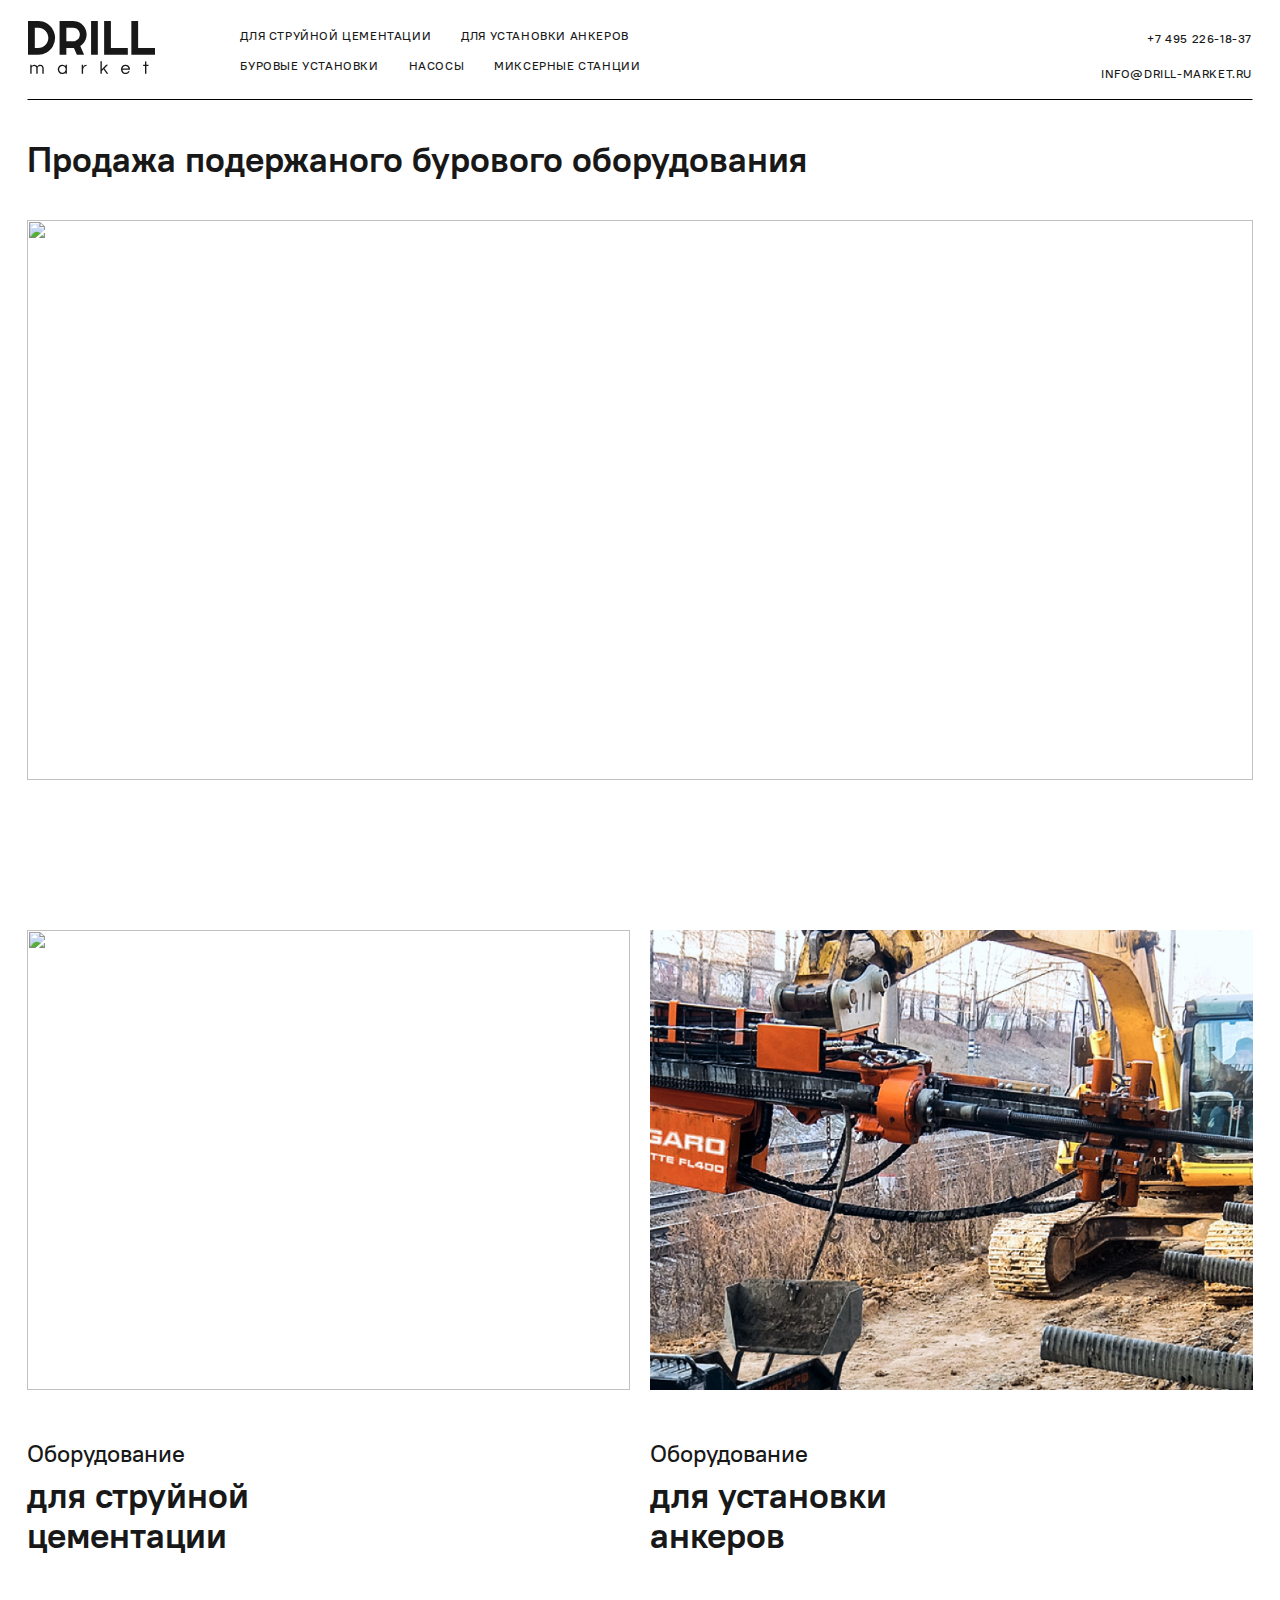
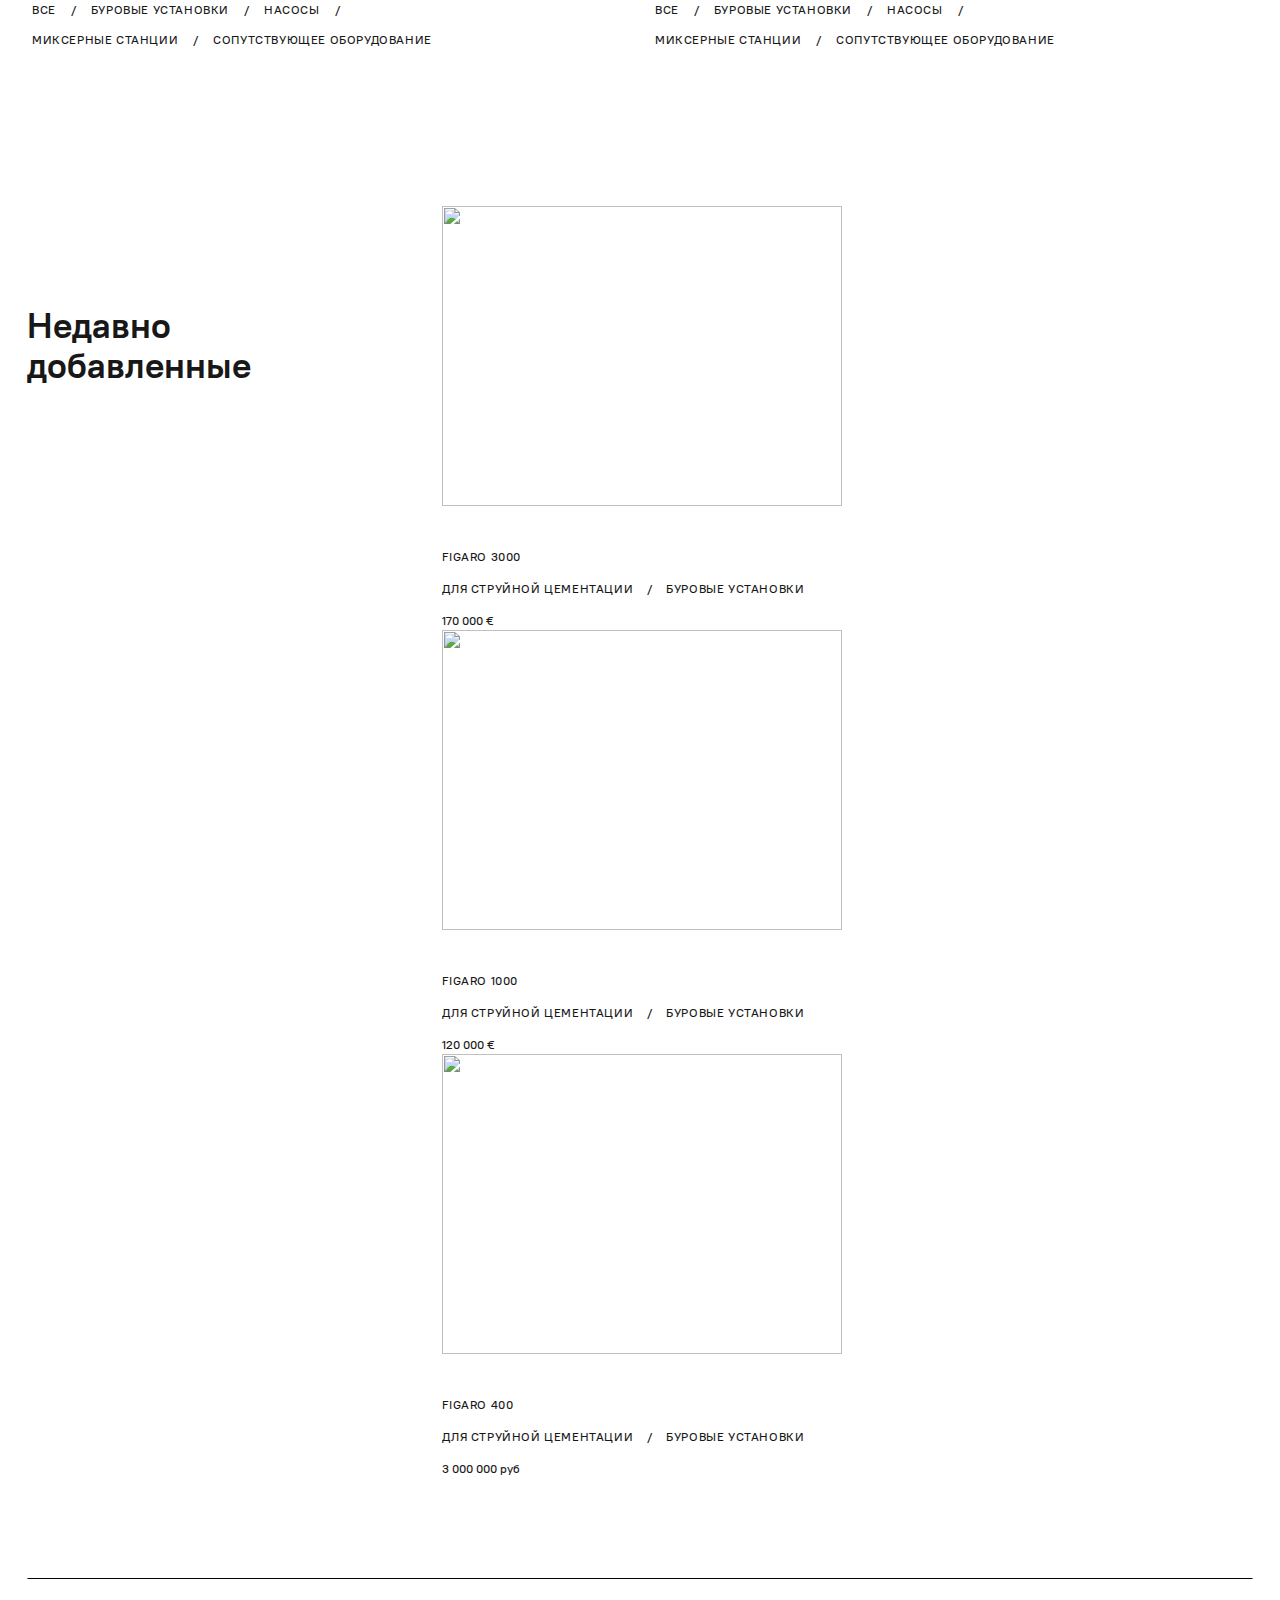
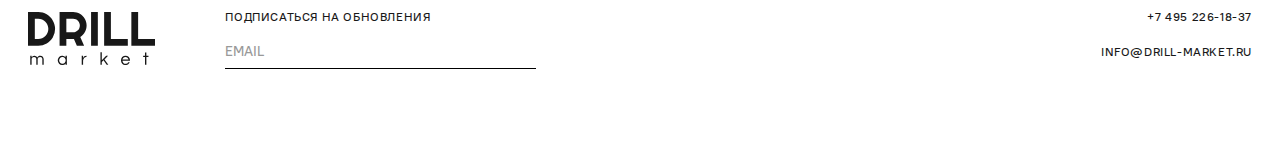
==== commit ea73e910: "+1" ====
--- a/index.html
+++ b/index.html
@@ -24,47 +24,47 @@
   <body>
     <!-- хедер -->
     <div class="container">
-      <div class="navbar header padding-right-15-less-640">
-        <div class="row">
-            <div class="col col-xs-6 col-sm-4 col-md-2">
-              <a href="./index.html">
-                <img class="logo" src="./icons/Logo.svg" alt="DRILL">
-              </a>      
-            </div>
-
-            <!-- расписанное меню - для большого экрана -->
-            <div class="col col-md-8 more-1024">
-              <div class="row">
-                <ul class="navbar-nav nav">
-                  <li class=""><a class="nav-link yellow-hover" href="./section.html?work=1">Для струйной цементации</a></li>
-                  <li class=""><a class="nav-link yellow-hover" href="./section.html?work=2">Для установки анкеров</a></li>
-                </ul>
-              </div>
-
-              <div class="row">           
-                <ul class="navbar-nav nav">
-                  <li class="nav-item"><a class="nav-link yellow-hover" href="./section.html?tool=1">Буровые установки</a></li>
-                  <li class="nav-item"><a class="nav-link yellow-hover" href="./section.html?tool=2">Насосы</a></li>
-                  <li class="nav-item"><a class="nav-link yellow-hover" href="./section.html?tool=3">Миксерные станции</a></li>
-                </ul>                
-              </div>
-            </div>
-
-            <!-- кнопка меню - для маленького экрана -->            
-            <div class="col col-xs-offset-7 col-xs-1 col-sm-offset-0 col-sm-4 less-1024 more-640 text-center">
+        <div class="navbar header padding-right-15-less-640">
+          <div class="row">
+              <div class="col col-xs-6 col-sm-4 col-md-2">
+                <a href="./index.html">
+                  <img class="logo" src="./icons/Logo.svg" alt="DRILL">
+                </a>      
+              </div>
+  
+              <!-- расписанное меню - для большого экрана -->
+              <div class="col col-md-8 more-1024">
+                <div class="row">
+                  <ul class="navbar-nav nav">
+                    <li class=""><a class="nav-link yellow-hover" href="./section.html?work=1">Для струйной цементации</a></li>
+                    <li class=""><a class="nav-link yellow-hover" href="./section.html?work=2">Для установки анкеров</a></li>
+                  </ul>
+                </div>
+  
+                <div class="row">           
+                  <ul class="navbar-nav nav">
+                    <li class="nav-item"><a class="nav-link yellow-hover" href="./section.html?tool=1">Буровые установки</a></li>
+                    <li class="nav-item"><a class="nav-link yellow-hover" href="./section.html?tool=2">Насосы</a></li>
+                    <li class="nav-item"><a class="nav-link yellow-hover" href="./section.html?tool=3">Миксерные станции</a></li>
+                  </ul>                
+                </div>
+              </div>
+  
+              <!-- кнопка меню - для маленького экрана -->            
+              <div class="col col-xs-offset-7 col-xs-1 col-sm-offset-0 col-sm-4 less-1024 more-640 text-center">
+                <div class="row margin-top-10">
+                  <a data-toggle="modal" data-target="#menuModal"><img src="./icons/burger.svg" alt="Menu" /></a>
+                </div>
+              </div>         
+            
+  
+            <!-- а это для очень маленького -->
+            <div class="col col-xs-offset-5 col-xs-1 col-sm-offset-0 col-sm-4 text-center less-640">
               <div class="row margin-top-10">
-                <a data-toggle="modal" data-target="#menuModal"><img src="./icons/burger.svg" alt="Menu" /></a>
-              </div>
-            </div>         
-          
-
-          <!-- а это для очень маленького -->
-          <div class="col col-xs-offset-5 col-xs-1 col-sm-offset-0 col-sm-4 text-center less-640">
-            <div class="row margin-top-10">
-                <a data-toggle="modal" data-target="#menuModal"><img src="./icons/burger.svg" alt="Menu" /></a>
-            </div>
-          </div>          
-
+                  <a data-toggle="modal" data-target="#menuModal"><img src="./icons/burger.svg" alt="Menu" /></a>
+              </div>
+            </div>          
+  
             <div class="col col-xs-4 col-md-2 text-right padding-right-20 more-640">
               <div class="row">
                 <h6><a class="nav-link none-focus yellow-hover" href="tel:+7 495 226-18-37">+7 495 226-18-37</a></h6>
@@ -73,18 +73,18 @@
                 <h6><a class="nav-link none-focus yellow-hover" href="mailto:info@drill-market.ru">info@drill-market.ru</a></h6>
               </div>
             </div>
+          </div>
+        </div>
+  
+        <div class="row less-640">
+          <div class="col col-xs-6">
+            <h6><a class="nav-link none-focus yellow-hover" href="mailto:info@drill-market.ru">info@drill-market.ru</a></h6>
+          </div>
+          <div class="col col-xs-6 text-right">
+            <h6><a class="nav-link none-focus yellow-hover" href="tel:+7 495 226-18-37">+7 495 226-18-37</a></h6>
+          </div>        
         </div>
       </div>
-
-      <div class="row less-640">
-        <div class="col col-xs-6">
-          <h6><a class="nav-link none-focus yellow-hover" href="mailto:info@drill-market.ru">info@drill-market.ru</a></h6>
-        </div>
-        <div class="col col-xs-6 text-right">
-          <h6><a class="nav-link none-focus yellow-hover" href="tel:+7 495 226-18-37">+7 495 226-18-37</a></h6>
-        </div>        
-      </div>
-    </div>
       
 
     <!-- главная картинка -->
@@ -206,8 +206,8 @@
                 <a class="nav-link yellow-hover" href="./product.html?id=1">Figaro 3000</a>
               </div>
               <div class="with-label margin-top-12">
-                <a class="nav-link yellow-hover" href="#">Для струйной цементации</a>
-                <a class="separator">/</a>
+                <a class="nav-link yellow-hover more-1024" href="#">Для струйной цементации</a>
+                <a class="separator more-1024">/</a>
                 <a class="nav-link yellow-hover" href="#">буровые установки</a>
               </div>
               <div class="margin-top-12">
@@ -223,8 +223,8 @@
                 <a class="nav-link yellow-hover" href="./product.html?id=2">Figaro 1000</a>
               </div>
               <div class="with-label margin-top-12">
-                <a class="nav-link yellow-hover" href="#">Для струйной цементации</a>
-                <a class="separator">/</a>
+                <a class="nav-link yellow-hover more-1024" href="#">Для струйной цементации</a>
+                <a class="separator more-1024">/</a>
                 <a class="nav-link yellow-hover" href="#">буровые установки</a>
               </div>
               <div class="margin-top-12">
@@ -240,8 +240,8 @@
                 <a class="nav-link yellow-hover" href="./product.html?id=3">Figaro 400</a>
               </div>
               <div class="with-label margin-top-12">
-                <a class="nav-link yellow-hover" href="#">Для струйной цементации</a>
-                <a class="separator">/</a>
+                <a class="nav-link yellow-hover more-1024" href="#">Для струйной цементации</a>
+                <a class="separator more-1024">/</a>
                 <a class="nav-link yellow-hover" href="#">буровые установки</a>
               </div>
               <div class="margin-top-12">
@@ -272,15 +272,15 @@
           <!-- вторая карусель - с другими настройками для маленького экрана -->
           <section class="carousel-little fullscreen slider margin-top-40-less-1024 less-640">
               <div>
-                <a href="#1">
+                <a href="./product.html?id=1">
                   <img src="./images/products/Figaro3000.png" class="img-responsive img-carousel">
                 </a>
                 <div class="margin-top-40">
                   <a class="nav-link yellow-hover" href="./product.html?id=1">Figaro 3000</a>
                 </div>
                 <div class="with-label margin-top-12">
-                  <a class="nav-link yellow-hover" href="#">Для струйной цементации</a>
-                  <a class="separator">/</a>
+                  <a class="nav-link yellow-hover more-1024" href="#">Для струйной цементации</a>
+                  <a class="separator more-1024">/</a>
                   <a class="nav-link yellow-hover" href="#">буровые установки</a>
                 </div>
                 <div class="margin-top-12">
@@ -289,15 +289,15 @@
               </div>
   
               <div>
-                <a href="#1">
+                <a href="./product.html?id=2">
                   <img src="./images/products/Figaro1000.png" class="img-responsive img-carousel">
                 </a>
                 <div class="margin-top-40">
                   <a class="nav-link yellow-hover" href="./product.html?id=2">Figaro 1000</a>
                 </div>
                 <div class="with-label margin-top-12">
-                  <a class="nav-link yellow-hover" href="#">Для струйной цементации</a>
-                  <a class="separator">/</a>
+                  <a class="nav-link yellow-hover more-1024" href="#">Для струйной цементации</a>
+                  <a class="separator more-1024">/</a>
                   <a class="nav-link yellow-hover" href="#">буровые установки</a>
                 </div>
                 <div class="margin-top-12">
@@ -306,15 +306,15 @@
               </div>
   
               <div>
-                <a href="#1">
+                <a href="./product.html?id=3">
                   <img src="./images/products/Figaro400.png" class="img-responsive img-carousel">
                 </a>
                 <div class="margin-top-40">
                   <a class="nav-link yellow-hover" href="./product.html?id=3">Figaro 400</a>
                 </div>
                 <div class="with-label margin-top-12">
-                  <a class="nav-link yellow-hover" href="#">Для струйной цементации</a>
-                  <a class="separator">/</a>
+                  <a class="nav-link yellow-hover more-1024" href="#">Для струйной цементации</a>
+                  <a class="separator more-1024">/</a>
                   <a class="nav-link yellow-hover" href="#">буровые установки</a>
                 </div>
                 <div class="margin-top-12">
@@ -393,98 +393,108 @@
   
     <!-- Modal -->
     <div class="modal left fade" id="menuModal" tabindex="-1" role="dialog" aria-labelledby="menuModalLabel">
-      <div class="modal-dialog" role="document">
-        <div class="modal-content">
-          
-          <!-- хедер модального окна -->
-          <div class="container">
-            <div class="row modal-header">
-
-              <div class="col col-xs-6 col-sm-4">
-                <a href="./index.html">
-                  <img class="logo" src="./icons/Logo.svg" alt="DRILL">
-                </a>   
-              </div>
-
-              <div class="col col-xs-offset-5 col-xs-1 col-sm-offset-0 col-sm-4 text-center">
-                <div class="row margin-top-10">
-                  <a data-direction='left' data-dismiss="modal" aria-label="Close"><img src="icons/close.svg" alt="Close" /></a>
-                </div>
-              </div>
-
-              <div class="col col-sm-4 text-right padding-right-20 more-640">
+        <div class="modal-dialog" role="document">
+          <div class="modal-content">
+            
+            <!-- хедер модального окна -->
+            <div class="container">
+              <div class="site-modal-header">
                 <div class="row">
-                  <h6><a class="nav-link none-focus yellow-hover" href="tel:+7 495 226-18-37">+7 495 226-18-37</a></h6>
-                </div>
-                <div class="row">
-                  <h6><a class="nav-link none-focus yellow-hover" href="mailto:info@drill-market.ru">info@drill-market.ru</a></h6>
-                </div>
-              </div>              
-
-            </div>
-
-            <div class="row less-640">
-              <div class="col col-xs-6">
-                <h6><a class="nav-link none-focus yellow-hover" href="mailto:info@drill-market.ru">info@drill-market.ru</a></h6>
-              </div>
-              <div class="col col-xs-6 text-right">
-                <h6><a class="nav-link none-focus yellow-hover" href="tel:+7 495 226-18-37">+7 495 226-18-37</a></h6>
-              </div>        
-            </div>
-          </div>
-
-          <!-- содержимое модального окна -->
-          <div class="container more-640">
-            <div class="row">
-                <h1><a class="none yellow-hover" href="./section.html?work=1">Для струйной цементации</a></h1>
-                <h1 class="margin-top-30"><a class="none yellow-hover" href="./section.html?work=2">Для установки анкеров</a></h1>   
-
-                <h1 class="margin-top-50"><a class="none yellow-hover" href="./section.html?tool=1">Буровые установки</a></h1>
-                <h1 class="margin-top-30"><a class="none yellow-hover" href="./section.html?tool=2">Насосы</a></h1>
-                <h1 class="margin-top-30"><a class="none yellow-hover" href="./section.html?tool=3">Миксерные станции</a></h1>
-                <h1 class="margin-top-30"><a class="none yellow-hover" href="./section.html?tool=4">Сопутствующее оборудование</a></h1>
-            </div>
-          </div>
-
-          <div class="container margin-top-40 less-640">
-            <div class="row">
-              <div class="col col-xs-12">
-                <h4><a class="none yellow-hover" href="./section.html?work=1">Для струйной цементации</a></h4>
-                <h4 class="margin-top-20"><a class="none yellow-hover" href="./section.html?work=2">Для установки анкеров</a></h4>
-
-                <h4 class="margin-top-40"><a class="none yellow-hover" href="./section.html?tool=1">Буровые установки</a></h4>
-                <h4 class="margin-top-20"><a class="none yellow-hover" href="./section.html?tool=2">Насосы</a></h4>
-                <h4 class="margin-top-20"><a class="none yellow-hover" href="./section.html?tool=3">Миксерные станции</a></h4>
-                <h4 class="margin-top-20"><a class="none yellow-hover" href="./section.html?tool=4">Сопутствующее оборудование</a></h4>                
-              </div>
-            </div>
-          </div>
-
-          <!-- футер модального окна -->
-          <div class="container">
-            <div class="row site-modal-footer">
-
-                <div class="col col-xs-offset-1 col-xs-10 col-sm-offset-0 col-sm-6">
-                  <div class="row">
-                    <h6 class="nav-link">Подписаться на обновления</h6>
+    
+                  <div class="col col-xs-6 col-sm-4">
+                    <a href="./index.html">
+                      <img class="logo" src="./icons/Logo.svg" alt="DRILL">
+                    </a>   
                   </div>
-      
-                  <div class="row">
-                    <div class="input-group">
-                      <input type="email" class="form-control material-input" id="input-email" placeholder="EMAIL">
-                      <span class="input-group-btn material-input">
-                        <a href="#" class="nav-link btn btn-secondary"><img src="icons/arrow.svg" alt="" /></a>
-                      </span>
+    
+                  <div class="col col-xs-offset-5 col-xs-1 col-sm-offset-0 col-sm-4 text-center margin-top-10">
+                    <div class="row margin-top-10">
+                      <a data-direction='left' data-dismiss="modal" aria-label="Close"><img src="icons/close.svg" alt="Close" /></a>
                     </div>
                   </div>
-                </div>
-
-            </div>
-          </div>
-
-        </div><!-- modal-content -->
-      </div><!-- modal-dialog -->
-    </div><!-- modal -->
+
+                  <div class="col col-sm-4 text-right padding-right-20 more-640">
+                    <div class="row">
+                      <h6><a class="nav-link none-focus yellow-hover" href="tel:+7 495 226-18-37">+7 495 226-18-37</a></h6>
+                    </div>
+                    <div class="row">
+                      <h6><a class="nav-link none-focus yellow-hover" href="mailto:info@drill-market.ru">info@drill-market.ru</a></h6>
+                    </div>
+                  </div>              
+    
+                </div>
+    
+                <div class="row less-640">
+                  <div class="col col-xs-6">
+                    <h6><a class="nav-link none-focus yellow-hover" href="mailto:info@drill-market.ru">info@drill-market.ru</a></h6>
+                  </div>
+                  <div class="col col-xs-6 text-right">
+                    <h6><a class="nav-link none-focus yellow-hover" href="tel:+7 495 226-18-37">+7 495 226-18-37</a></h6>
+                  </div>        
+                </div>
+              </div>
+            </div>
+  
+            <!-- содержимое модального окна -->
+            <div class="container more-640">
+              <div class="row">
+                <div class="col col-xs-12">
+                  <h1><a class="none yellow-hover" href="./section.html?work=1">Для струйной цементации</a></h1>
+                  <h1 class="margin-top-30"><a class="none yellow-hover" href="./section.html?work=2">Для установки анкеров</a></h1>   
+  
+                  <h1 class="margin-top-50"><a class="none yellow-hover" href="./section.html?tool=1">Буровые установки</a></h1>
+                  <h1 class="margin-top-30"><a class="none yellow-hover" href="./section.html?tool=2">Насосы</a></h1>
+                  <h1 class="margin-top-30"><a class="none yellow-hover" href="./section.html?tool=3">Миксерные станции</a></h1>
+                  <h1 class="margin-top-30"><a class="none yellow-hover" href="./section.html?tool=4">Сопутствующее оборудование</a></h1>
+                </div>
+              </div>
+            </div>
+  
+            <div class="container margin-top-40 less-640">
+              <div class="row">
+                <div class="col col-xs-12">
+                  <h4><a class="none yellow-hover" href="./section.html?work=1">Для струйной цементации</a></h4>
+                  <h4 class="margin-top-20"><a class="none yellow-hover" href="./section.html?work=2">Для установки анкеров</a></h4>
+  
+                  <h4 class="margin-top-40"><a class="none yellow-hover" href="./section.html?tool=1">Буровые установки</a></h4>
+                  <h4 class="margin-top-20"><a class="none yellow-hover" href="./section.html?tool=2">Насосы</a></h4>
+                  <h4 class="margin-top-20"><a class="none yellow-hover" href="./section.html?tool=3">Миксерные станции</a></h4>
+                  <h4 class="margin-top-20"><a class="none yellow-hover" href="./section.html?tool=4">Сопутствующее оборудование</a></h4>                
+                </div>
+              </div>
+            </div>
+  
+            <!-- футер модального окна -->
+            <div class="container">
+              <div class="site-modal-footer">
+                <div class="row">
+    
+                    <div class="col col-xs-offset-1 col-xs-10 col-sm-offset-0 col-sm-6">
+                      <div class="row">
+                        <div class="col col-xs-12">
+                          <h6 class="nav-link">Подписаться на обновления</h6>
+                        </div>
+                      </div>
+          
+                      <div class="row">
+                        <div class="col col-xs-12">
+                          <div class="input-group">
+                            <input type="email" class="form-control material-input" id="input-email" placeholder="EMAIL">
+                            <span class="input-group-btn material-input">
+                              <a href="#" class="nav-link btn btn-secondary"><img src="icons/arrow.svg" alt="" /></a>
+                            </span>
+                          </div>
+                        </div>
+                      </div>
+                    </div>
+    
+                </div>
+              </div>
+            </div>
+  
+          </div><!-- modal-content -->
+        </div><!-- modal-dialog -->
+      </div><!-- modal -->
 
 	
     <script src="js/jquery-1.12.4.min.js"></script>
--- a/css/modal-slider.css
+++ b/css/modal-slider.css
@@ -58,7 +58,7 @@
     border: none;
 }
 
-.modal-header {
+.site-modal-header {
     border-bottom: solid black 1px;
     border-radius: 0px;
     height: 100px;
@@ -71,9 +71,10 @@
     border-radius: 0px;
     height: 100px;
     padding-top: 20px;
-    position: fixed;
+    /*position: fixed;*/
     bottom: 0px;
     margin-bottom: 30px;
+    margin-top: 50px;
 }
 
 
